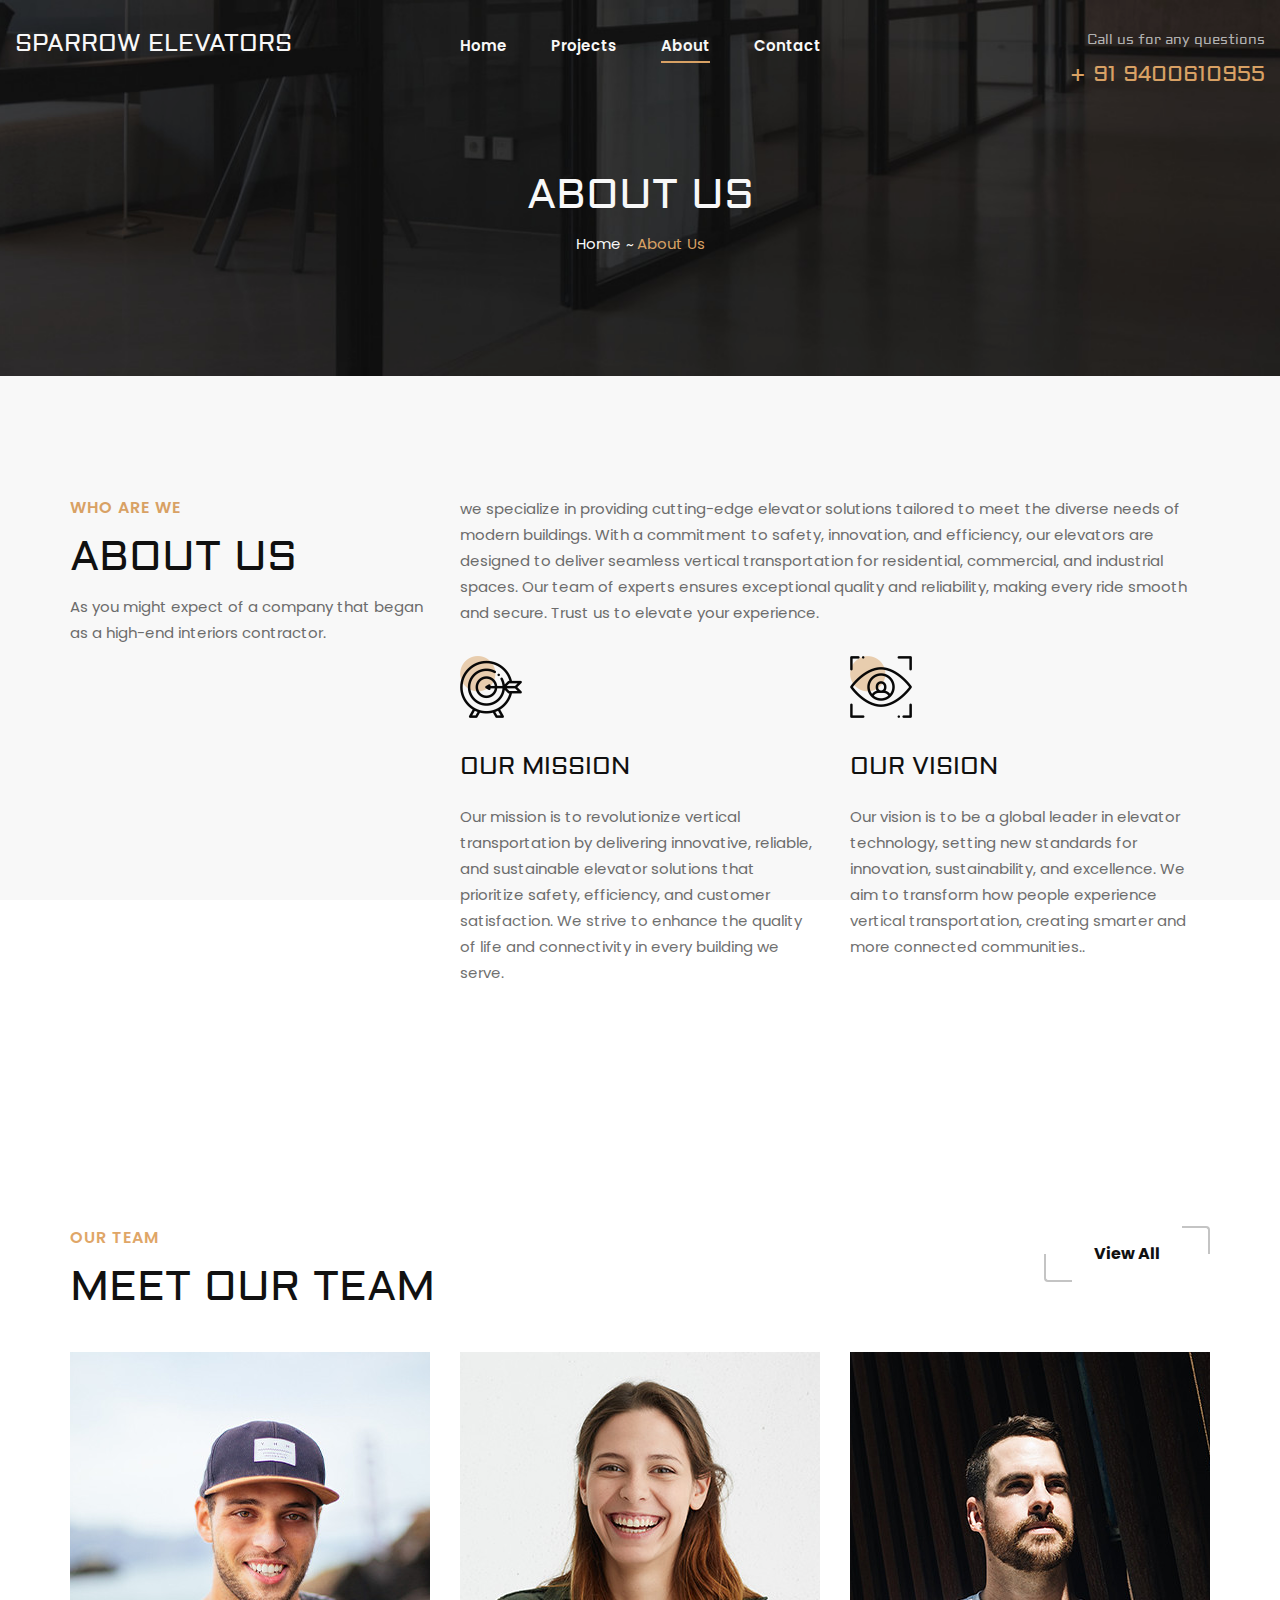
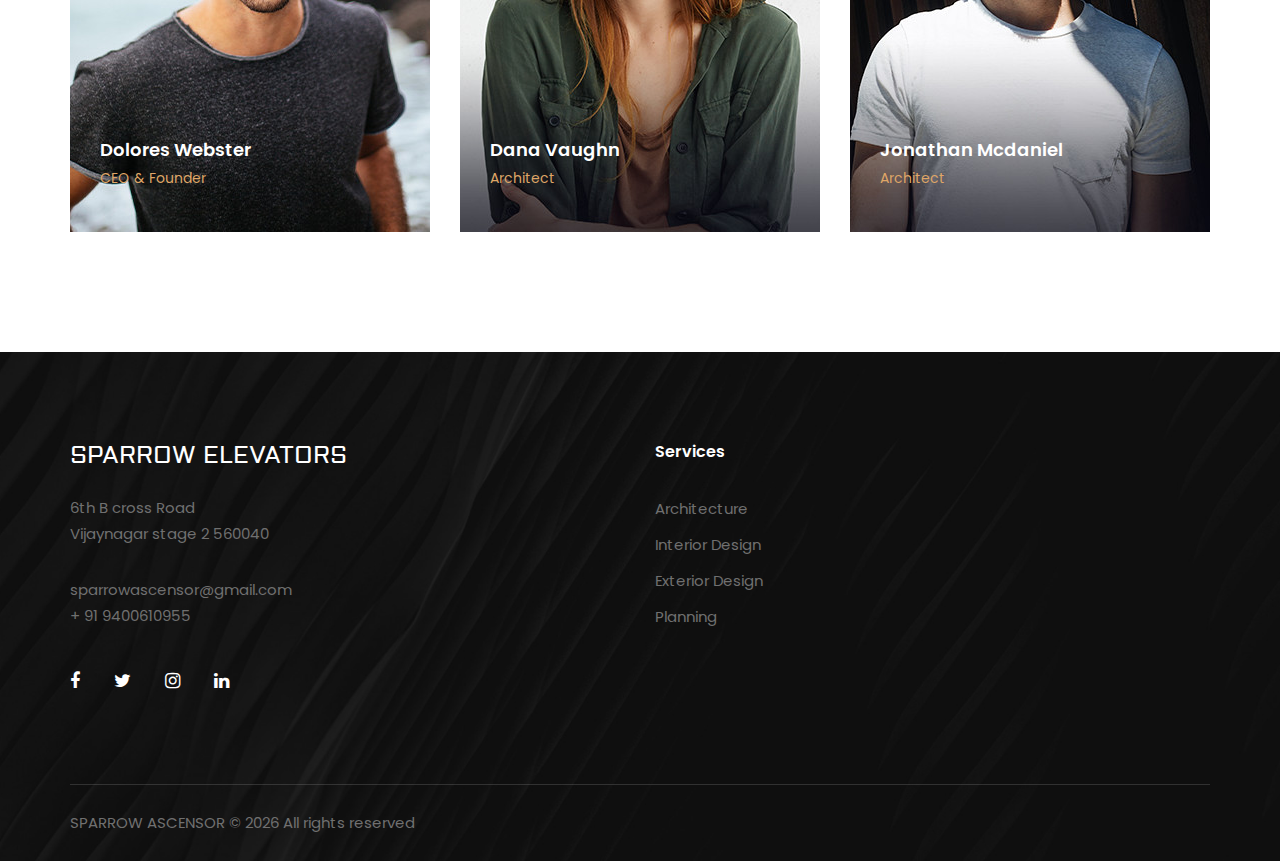
==== about.html @ a293bd90 "first commit" ====
<!DOCTYPE html>
<html lang="zxx">

<head>
    <meta charset="UTF-8">
    <meta name="description" content="Staging Template">
    <meta name="keywords" content="Staging, unica, creative, html">
    <meta name="viewport" content="width=device-width, initial-scale=1.0">
    <meta http-equiv="X-UA-Compatible" content="ie=edge">
    <title>Staging | Template</title>

    <!-- Google Font -->
    <link href="https://fonts.googleapis.com/css2?family=Poppins:wght@300;400;500;600;700;800;900&display=swap"
        rel="stylesheet">
    <link href="https://fonts.googleapis.com/css2?family=Aldrich&display=swap" rel="stylesheet">

    <!-- Css Styles -->
    <link rel="stylesheet" href="css/bootstrap.min.css" type="text/css">
    <link rel="stylesheet" href="css/font-awesome.min.css" type="text/css">
    <link rel="stylesheet" href="css/elegant-icons.css" type="text/css">
    <link rel="stylesheet" href="css/owl.carousel.min.css" type="text/css">
    <link rel="stylesheet" href="css/slicknav.min.css" type="text/css">
    <link rel="stylesheet" href="css/style.css" type="text/css">
</head>

<body>
    <!-- Page Preloder -->
    <div id="preloder">
        <div class="loader"></div>
    </div>

    <!-- Offcanvas Menu Begin -->
    <div class="offcanvas-menu-overlay"></div>
    <div class="offcanvas-menu-wrapper">
        <div class="offcanvas__logo">
            <a href="./index.html">
                <h4>SPARROW
                    ELEVATORS</h4>
            </a>
        </div>
        <div id="mobile-menu-wrap"></div>
        <div class="offcanvas__widget">
            <span>Call us for any questions</span>
            <h4>+01 123 456 789</h4>
        </div>
    </div>
    <!-- Offcanvas Menu End -->

    <!-- Header Section Begin -->
    <header class="header">
        <div class="container-fluid">
            <div class="row">
                <div class="col-lg-3">
                    <div class="header__logo">
                        <a href="./index.html">
                            <h4>SPARROW
                                ELEVATORS</h4>
                        </a>
                    </div>
                </div>
                <div class="col-lg-6">
                    <nav class="header__menu mobile-menu">
                        <ul>
                            <li><a href="./index.html">Home</a></li>
                            <li><a href="./projects.html">Projects</a></li>
                            <li class="active"><a href="./about.html">About</a></li>
                            <!-- <li><a href="#">Pages</a>
                                <ul class="dropdown">
                                    <li><a href="./Project-details.html">Project Details</a></li>
                                    <li><a href="./about.html">About</a></li>
                                    <li><a href="./services.html">Services</a></li>
                                    <li><a href="./blog-details.html">Blog Details</a></li>
                                </ul>
                            </li> -->
                            <!-- <li><a href="./blog.html">Blog</a></li> -->
                            <li><a href="./contact.html">Contact</a></li>
                        </ul>
                    </nav>
                </div>
                <div class="col-lg-3">
                    <div class="header__widget">
                        <span>Call us for any questions</span>
                        <h4>+ 91 9400610955</h4>
                    </div>
                </div>
            </div>
            <div class="canvas__open"><i class="fa fa-bars"></i></div>
        </div>
    </header>
    <!-- Header Section End -->

    <!-- Breadcrumb Section Begin -->
    <div class="breadcrumb-option spad set-bg" data-setbg="img/breadcrumb-bg.jpg">
        <div class="container">
            <div class="row">
                <div class="col-lg-12 text-center">
                    <div class="breadcrumb__text">
                        <h2>About Us</h2>
                        <div class="breadcrumb__links">
                            <a href="./index.html">Home</a>
                            <span>About Us</span>
                        </div>
                    </div>
                </div>
            </div>
        </div>
    </div>
    <!-- Breadcrumb Section End -->

    <!-- About Page Section Begin -->
    <section class="about-page spad">
        <div class="container">
            <div class="row">
                <div class="col-lg-4 col-md-4">
                    <div class="about__text about__page__text">
                        <div class="section-title">
                            <span>who are we</span>
                            <h2>About Us</h2>
                        </div>
                        <div class="about__para__text">
                            <p>As you might expect of a company that began as a high-end interiors contractor.</p>
                        </div>
                    </div>
                </div>
                <div class="col-lg-8 col-md-8">
                    <div class="about__page__services">
                        <div class="about__page__services__text">
                            <p>we specialize in providing cutting-edge elevator solutions tailored to meet the diverse
                                needs of modern buildings. With a commitment to safety, innovation, and efficiency, our
                                elevators are designed to deliver seamless vertical transportation for residential,
                                commercial, and industrial spaces. Our team of experts ensures exceptional quality and
                                reliability, making every ride smooth and secure. Trust us to elevate your experience.
                            </p>
                        </div>
                        <div class="row">
                            <div class="col-lg-6 col-md-6 col-sm-6">
                                <div class="services__item">
                                    <img src="img/services/services-5.png" alt="">
                                    <h4>Our Mission</h4>
                                    <p>Our mission is to revolutionize vertical transportation by delivering innovative,
                                        reliable, and sustainable elevator solutions that prioritize safety, efficiency,
                                        and customer satisfaction. We strive to enhance the quality of life and
                                        connectivity in every building we serve.</p>
                                </div>
                            </div>
                            <div class="col-lg-6 col-md-6 col-sm-6">
                                <div class="services__item">
                                    <img src="img/services/services-6.png" alt="">
                                    <h4>Our Vision</h4>
                                    <p>Our vision is to be a global leader in elevator technology, setting new standards
                                        for innovation, sustainability, and excellence. We aim to transform how people
                                        experience vertical transportation, creating smarter and more connected
                                        communities..</p>
                                </div>
                            </div>
                        </div>
                    </div>
                </div>
            </div>
        </div>
    </section>
    <!-- About Page Section End -->

    <!-- Call To Action Section Begin -->
    <!-- <section class="callto spad set-bg" data-setbg="img/call-bg.jpg">
        <div class="container">
            <div class="row d-flex justify-content-center">
                <div class="col-lg-10 text-center">
                    <div class="callto__text">
                        <span>Why choose us?</span>
                        <h2>Our ability to bring outstanding results to our customers.</h2>
                        <a href="#" class="primary-btn">Contact Us</a>
                    </div>
                </div>
            </div>
        </div>
    </section> -->
    <!-- Call To Action Section End -->

    <!-- Team Section Begin -->
    <section class="team spad">
        <div class="container">
            <div class="row">
                <div class="col-lg-9 col-md-8 col-sm-6">
                    <div class="section-title">
                        <span>Our Team</span>
                        <h2>Meet our team</h2>
                    </div>
                </div>
                <div class="col-lg-3 col-md-4 col-sm-6">
                    <div class="team__btn">
                        <a href="#" class="primary-btn normal-btn">View All</a>
                    </div>
                </div>
            </div>
            <div class="row">
                <div class="col-lg-4 col-md-6">
                    <div class="team__item set-bg" data-setbg="img/team/team-1.jpg">
                        <div class="team__text">
                            <div class="team__title">
                                <h5>Dolores Webster</h5>
                                <span>CEO & Founder</span>
                            </div>
                            <p>Vestibulum dapibus odio quam, sit amet hendrerit dui ultricies consectetur. Ut viverra
                                porta leo, non tincidunt mauris condimentum eget. Vivamus non turpis elit. Aenean
                                ultricies nisl sit amet.</p>
                            <div class="team__social">
                                <a href="#"><i class="fa fa-facebook"></i></a>
                                <a href="#"><i class="fa fa-twitter"></i></a>
                                <a href="#"><i class="fa fa-instagram"></i></a>
                            </div>
                        </div>
                    </div>
                </div>
                <div class="col-lg-4 col-md-6">
                    <div class="team__item set-bg" data-setbg="img/team/team-2.jpg">
                        <div class="team__text">
                            <div class="team__title">
                                <h5>Dana Vaughn</h5>
                                <span>Architect</span>
                            </div>
                            <p>Vestibulum dapibus odio quam, sit amet hendrerit dui ultricies consectetur. Ut viverra
                                porta leo, non tincidunt mauris condimentum eget. Vivamus non turpis elit. Aenean
                                ultricies nisl sit amet.</p>
                            <div class="team__social">
                                <a href="#"><i class="fa fa-facebook"></i></a>
                                <a href="#"><i class="fa fa-twitter"></i></a>
                                <a href="#"><i class="fa fa-instagram"></i></a>
                            </div>
                        </div>
                    </div>
                </div>
                <div class="col-lg-4 col-md-6">
                    <div class="team__item set-bg" data-setbg="img/team/team-3.jpg">
                        <div class="team__text">
                            <div class="team__title">
                                <h5>Jonathan Mcdaniel</h5>
                                <span>Architect</span>
                            </div>
                            <p>Vestibulum dapibus odio quam, sit amet hendrerit dui ultricies consectetur. Ut viverra
                                porta leo, non tincidunt mauris condimentum eget. Vivamus non turpis elit. Aenean
                                ultricies nisl sit amet.</p>
                            <div class="team__social">
                                <a href="#"><i class="fa fa-facebook"></i></a>
                                <a href="#"><i class="fa fa-twitter"></i></a>
                                <a href="#"><i class="fa fa-instagram"></i></a>
                            </div>
                        </div>
                    </div>
                </div>
            </div>
        </div>
    </section>
    <!-- Team Section End -->

    <!-- Footer Section Begin -->
    <footer class="footer set-bg" data-setbg="img/footer-bg.jpg">
        <div class="container">

            <div class="row">
                <div class="col-lg-6 col-md-6 col-sm-6">
                    <div class="footer__about">
                        <div class="footer__logo">
                            <h4>SPARROW
                                ELEVATORS</h4>
                        </div>
                        <p>6th B cross Road<br />Vijaynagar stage 2 560040</p>
                        <ul>
                            <li>sparrowascensor@gmail.com</li>
                            <li>+ 91 9400610955</li>
                        </ul>
                        <div class="footer__social">
                            <a href="#"><i class="fa fa-facebook"></i></a>
                            <a href="#"><i class="fa fa-twitter"></i></a>
                            <a href="#"><i class="fa fa-instagram"></i></a>
                            <a href="#"><i class="fa fa-linkedin"></i></a>
                        </div>
                    </div>
                </div>
                <div class="col-lg-6 col-md-6 col-sm-6">
                    <div class="footer__widget">
                        <h6>Services</h6>
                        <ul>
                            <li><a href="#">Architecture</a></li>
                            <li><a href="#">Interior Design</a></li>
                            <li><a href="#">Exterior Design</a></li>
                            <li><a href="#">Planning</a></li>
                        </ul>
                    </div>
                </div>
            </div>
            <div class="copyright">
                <div class="row">
                    <div class="col-lg-8 col-md-7">
                        <div class="copyright__text">
                            <p>SPARROW
                                ASCENSOR ©
                                <script>
                                    document.write(new Date().getFullYear());
                                </script> All rights reserved</a>
                            </p>
                        </div>
                    </div>
                    <!-- <div class="col-lg-4 col-md-5">
                        <div class="copyright__widget">
                            <a href="#">Terms of use</a>
                            <a href="#">Privacy Policy</a>
                        </div>
                    </div> -->
                </div>
            </div>
        </div>
    </footer>
    <!-- Footer Section End -->

    <!-- Js Plugins -->
    <script src="js/jquery-3.3.1.min.js"></script>
    <script src="js/bootstrap.min.js"></script>
    <script src="js/jquery.slicknav.js"></script>
    <script src="js/owl.carousel.min.js"></script>
    <script src="js/slick.min.js"></script>
    <script src="js/main.js"></script>
</body>

</html>
---- css/elegant-icons.css ----
@font-face {
	font-family: 'ElegantIcons';
	src:url('../fonts/ElegantIcons.eot');
	src:url('../fonts/ElegantIcons.eot?#iefix') format('embedded-opentype'),
		url('../fonts/ElegantIcons.woff') format('woff'),
		url('../fonts/ElegantIcons.ttf') format('truetype'),
		url('../fonts/ElegantIcons.svg#ElegantIcons') format('svg');
	font-weight: normal;
	font-style: normal;
}

/* Use the following CSS code if you want to use data attributes for inserting your icons */
[data-icon]:before {
	font-family: 'ElegantIcons';
	content: attr(data-icon);
	speak: none;
	font-weight: normal;
	font-variant: normal;
	text-transform: none;
	line-height: 1;
	-webkit-font-smoothing: antialiased;
	-moz-osx-font-smoothing: grayscale;
}

/* Use the following CSS code if you want to have a class per icon */
/*
Instead of a list of all class selectors,
you can use the generic selector below, but it's slower:
[class*="your-class-prefix"] {
*/
.arrow_up, .arrow_down, .arrow_left, .arrow_right, .arrow_left-up, .arrow_right-up, .arrow_right-down, .arrow_left-down, .arrow-up-down, .arrow_up-down_alt, .arrow_left-right_alt, .arrow_left-right, .arrow_expand_alt2, .arrow_expand_alt, .arrow_condense, .arrow_expand, .arrow_move, .arrow_carrot-up, .arrow_carrot-down, .arrow_carrot-left, .arrow_carrot-right, .arrow_carrot-2up, .arrow_carrot-2down, .arrow_carrot-2left, .arrow_carrot-2right, .arrow_carrot-up_alt2, .arrow_carrot-down_alt2, .arrow_carrot-left_alt2, .arrow_carrot-right_alt2, .arrow_carrot-2up_alt2, .arrow_carrot-2down_alt2, .arrow_carrot-2left_alt2, .arrow_carrot-2right_alt2, .arrow_triangle-up, .arrow_triangle-down, .arrow_triangle-left, .arrow_triangle-right, .arrow_triangle-up_alt2, .arrow_triangle-down_alt2, .arrow_triangle-left_alt2, .arrow_triangle-right_alt2, .arrow_back, .icon_minus-06, .icon_plus, .icon_close, .icon_check, .icon_minus_alt2, .icon_plus_alt2, .icon_close_alt2, .icon_check_alt2, .icon_zoom-out_alt, .icon_zoom-in_alt, .icon_search, .icon_box-empty, .icon_box-selected, .icon_minus-box, .icon_plus-box, .icon_box-checked, .icon_circle-empty, .icon_circle-slelected, .icon_stop_alt2, .icon_stop, .icon_pause_alt2, .icon_pause, .icon_menu, .icon_menu-square_alt2, .icon_menu-circle_alt2, .icon_ul, .icon_ol, .icon_adjust-horiz, .icon_adjust-vert, .icon_document_alt, .icon_documents_alt, .icon_pencil, .icon_pencil-edit_alt, .icon_pencil-edit, .icon_folder-alt, .icon_folder-open_alt, .icon_folder-add_alt, .icon_info_alt, .icon_error-oct_alt, .icon_error-circle_alt, .icon_error-triangle_alt, .icon_question_alt2, .icon_question, .icon_comment_alt, .icon_chat_alt, .icon_vol-mute_alt, .icon_volume-low_alt, .icon_volume-high_alt, .icon_quotations, .icon_quotations_alt2, .icon_clock_alt, .icon_lock_alt, .icon_lock-open_alt, .icon_key_alt, .icon_cloud_alt, .icon_cloud-upload_alt, .icon_cloud-download_alt, .icon_image, .icon_images, .icon_lightbulb_alt, .icon_gift_alt, .icon_house_alt, .icon_genius, .icon_mobile, .icon_tablet, .icon_laptop, .icon_desktop, .icon_camera_alt, .icon_mail_alt, .icon_cone_alt, .icon_ribbon_alt, .icon_bag_alt, .icon_creditcard, .icon_cart_alt, .icon_paperclip, .icon_tag_alt, .icon_tags_alt, .icon_trash_alt, .icon_cursor_alt, .icon_mic_alt, .icon_compass_alt, .icon_pin_alt, .icon_pushpin_alt, .icon_map_alt, .icon_drawer_alt, .icon_toolbox_alt, .icon_book_alt, .icon_calendar, .icon_film, .icon_table, .icon_contacts_alt, .icon_headphones, .icon_lifesaver, .icon_piechart, .icon_refresh, .icon_link_alt, .icon_link, .icon_loading, .icon_blocked, .icon_archive_alt, .icon_heart_alt, .icon_star_alt, .icon_star-half_alt, .icon_star, .icon_star-half, .icon_tools, .icon_tool, .icon_cog, .icon_cogs, .arrow_up_alt, .arrow_down_alt, .arrow_left_alt, .arrow_right_alt, .arrow_left-up_alt, .arrow_right-up_alt, .arrow_right-down_alt, .arrow_left-down_alt, .arrow_condense_alt, .arrow_expand_alt3, .arrow_carrot_up_alt, .arrow_carrot-down_alt, .arrow_carrot-left_alt, .arrow_carrot-right_alt, .arrow_carrot-2up_alt, .arrow_carrot-2dwnn_alt, .arrow_carrot-2left_alt, .arrow_carrot-2right_alt, .arrow_triangle-up_alt, .arrow_triangle-down_alt, .arrow_triangle-left_alt, .arrow_triangle-right_alt, .icon_minus_alt, .icon_plus_alt, .icon_close_alt, .icon_check_alt, .icon_zoom-out, .icon_zoom-in, .icon_stop_alt, .icon_menu-square_alt, .icon_menu-circle_alt, .icon_document, .icon_documents, .icon_pencil_alt, .icon_folder, .icon_folder-open, .icon_folder-add, .icon_folder_upload, .icon_folder_download, .icon_info, .icon_error-circle, .icon_error-oct, .icon_error-triangle, .icon_question_alt, .icon_comment, .icon_chat, .icon_vol-mute, .icon_volume-low, .icon_volume-high, .icon_quotations_alt, .icon_clock, .icon_lock, .icon_lock-open, .icon_key, .icon_cloud, .icon_cloud-upload, .icon_cloud-download, .icon_lightbulb, .icon_gift, .icon_house, .icon_camera, .icon_mail, .icon_cone, .icon_ribbon, .icon_bag, .icon_cart, .icon_tag, .icon_tags, .icon_trash, .icon_cursor, .icon_mic, .icon_compass, .icon_pin, .icon_pushpin, .icon_map, .icon_drawer, .icon_toolbox, .icon_book, .icon_contacts, .icon_archive, .icon_heart, .icon_profile, .icon_group, .icon_grid-2x2, .icon_grid-3x3, .icon_music, .icon_pause_alt, .icon_phone, .icon_upload, .icon_download, .social_facebook, .social_twitter, .social_pinterest, .social_googleplus, .social_tumblr, .social_tumbleupon, .social_wordpress, .social_instagram, .social_dribbble, .social_vimeo, .social_linkedin, .social_rss, .social_deviantart, .social_share, .social_myspace, .social_skype, .social_youtube, .social_picassa, .social_googledrive, .social_flickr, .social_blogger, .social_spotify, .social_delicious, .social_facebook_circle, .social_twitter_circle, .social_pinterest_circle, .social_googleplus_circle, .social_tumblr_circle, .social_stumbleupon_circle, .social_wordpress_circle, .social_instagram_circle, .social_dribbble_circle, .social_vimeo_circle, .social_linkedin_circle, .social_rss_circle, .social_deviantart_circle, .social_share_circle, .social_myspace_circle, .social_skype_circle, .social_youtube_circle, .social_picassa_circle, .social_googledrive_alt2, .social_flickr_circle, .social_blogger_circle, .social_spotify_circle, .social_delicious_circle, .social_facebook_square, .social_twitter_square, .social_pinterest_square, .social_googleplus_square, .social_tumblr_square, .social_stumbleupon_square, .social_wordpress_square, .social_instagram_square, .social_dribbble_square, .social_vimeo_square, .social_linkedin_square, .social_rss_square, .social_deviantart_square, .social_share_square, .social_myspace_square, .social_skype_square, .social_youtube_square, .social_picassa_square, .social_googledrive_square, .social_flickr_square, .social_blogger_square, .social_spotify_square, .social_delicious_square, .icon_printer, .icon_calulator, .icon_building, .icon_floppy, .icon_drive, .icon_search-2, .icon_id, .icon_id-2, .icon_puzzle, .icon_like, .icon_dislike, .icon_mug, .icon_currency, .icon_wallet, .icon_pens, .icon_easel, .icon_flowchart, .icon_datareport, .icon_briefcase, .icon_shield, .icon_percent, .icon_globe, .icon_globe-2, .icon_target, .icon_hourglass, .icon_balance, .icon_rook, .icon_printer-alt, .icon_calculator_alt, .icon_building_alt, .icon_floppy_alt, .icon_drive_alt, .icon_search_alt, .icon_id_alt, .icon_id-2_alt, .icon_puzzle_alt, .icon_like_alt, .icon_dislike_alt, .icon_mug_alt, .icon_currency_alt, .icon_wallet_alt, .icon_pens_alt, .icon_easel_alt, .icon_flowchart_alt, .icon_datareport_alt, .icon_briefcase_alt, .icon_shield_alt, .icon_percent_alt, .icon_globe_alt, .icon_clipboard {
	font-family: 'ElegantIcons';
	speak: none;
	font-style: normal;
	font-weight: normal;
	font-variant: normal;
	text-transform: none;
	line-height: 1;
	-webkit-font-smoothing: antialiased;
}
.arrow_up:before {
	content: "\21";
}
.arrow_down:before {
	content: "\22";
}
.arrow_left:before {
	content: "\23";
}
.arrow_right:before {
	content: "\24";
}
.arrow_left-up:before {
	content: "\25";
}
.arrow_right-up:before {
	content: "\26";
}
.arrow_right-down:before {
	content: "\27";
}
.arrow_left-down:before {
	content: "\28";
}
.arrow-up-down:before {
	content: "\29";
}
.arrow_up-down_alt:before {
	content: "\2a";
}
.arrow_left-right_alt:before {
	content: "\2b";
}
.arrow_left-right:before {
	content: "\2c";
}
.arrow_expand_alt2:before {
	content: "\2d";
}
.arrow_expand_alt:before {
	content: "\2e";
}
.arrow_condense:before {
	content: "\2f";
}
.arrow_expand:before {
	content: "\30";
}
.arrow_move:before {
	content: "\31";
}
.arrow_carrot-up:before {
	content: "\32";
}
.arrow_carrot-down:before {
	content: "\33";
}
.arrow_carrot-left:before {
	content: "\34";
}
.arrow_carrot-right:before {
	content: "\35";
}
.arrow_carrot-2up:before {
	content: "\36";
}
.arrow_carrot-2down:before {
	content: "\37";
}
.arrow_carrot-2left:before {
	content: "\38";
}
.arrow_carrot-2right:before {
	content: "\39";
}
.arrow_carrot-up_alt2:before {
	content: "\3a";
}
.arrow_carrot-down_alt2:before {
	content: "\3b";
}
.arrow_carrot-left_alt2:before {
	content: "\3c";
}
.arrow_carrot-right_alt2:before {
	content: "\3d";
}
.arrow_carrot-2up_alt2:before {
	content: "\3e";
}
.arrow_carrot-2down_alt2:before {
	content: "\3f";
}
.arrow_carrot-2left_alt2:before {
	content: "\40";
}
.arrow_carrot-2right_alt2:before {
	content: "\41";
}
.arrow_triangle-up:before {
	content: "\42";
}
.arrow_triangle-down:before {
	content: "\43";
}
.arrow_triangle-left:before {
	content: "\44";
}
.arrow_triangle-right:before {
	content: "\45";
}
.arrow_triangle-up_alt2:before {
	content: "\46";
}
.arrow_triangle-down_alt2:before {
	content: "\47";
}
.arrow_triangle-left_alt2:before {
	content: "\48";
}
.arrow_triangle-right_alt2:before {
	content: "\49";
}
.arrow_back:before {
	content: "\4a";
}
.icon_minus-06:before {
	content: "\4b";
}
.icon_plus:before {
	content: "\4c";
}
.icon_close:before {
	content: "\4d";
}
.icon_check:before {
	content: "\4e";
}
.icon_minus_alt2:before {
	content: "\4f";
}
.icon_plus_alt2:before {
	content: "\50";
}
.icon_close_alt2:before {
	content: "\51";
}
.icon_check_alt2:before {
	content: "\52";
}
.icon_zoom-out_alt:before {
	content: "\53";
}
.icon_zoom-in_alt:before {
	content: "\54";
}
.icon_search:before {
	content: "\55";
}
.icon_box-empty:before {
	content: "\56";
}
.icon_box-selected:before {
	content: "\57";
}
.icon_minus-box:before {
	content: "\58";
}
.icon_plus-box:before {
	content: "\59";
}
.icon_box-checked:before {
	content: "\5a";
}
.icon_circle-empty:before {
	content: "\5b";
}
.icon_circle-slelected:before {
	content: "\5c";
}
.icon_stop_alt2:before {
	content: "\5d";
}
.icon_stop:before {
	content: "\5e";
}
.icon_pause_alt2:before {
	content: "\5f";
}
.icon_pause:before {
	content: "\60";
}
.icon_menu:before {
	content: "\61";
}
.icon_menu-square_alt2:before {
	content: "\62";
}
.icon_menu-circle_alt2:before {
	content: "\63";
}
.icon_ul:before {
	content: "\64";
}
.icon_ol:before {
	content: "\65";
}
.icon_adjust-horiz:before {
	content: "\66";
}
.icon_adjust-vert:before {
	content: "\67";
}
.icon_document_alt:before {
	content: "\68";
}
.icon_documents_alt:before {
	content: "\69";
}
.icon_pencil:before {
	content: "\6a";
}
.icon_pencil-edit_alt:before {
	content: "\6b";
}
.icon_pencil-edit:before {
	content: "\6c";
}
.icon_folder-alt:before {
	content: "\6d";
}
.icon_folder-open_alt:before {
	content: "\6e";
}
.icon_folder-add_alt:before {
	content: "\6f";
}
.icon_info_alt:before {
	content: "\70";
}
.icon_error-oct_alt:before {
	content: "\71";
}
.icon_error-circle_alt:before {
	content: "\72";
}
.icon_error-triangle_alt:before {
	content: "\73";
}
.icon_question_alt2:before {
	content: "\74";
}
.icon_question:before {
	content: "\75";
}
.icon_comment_alt:before {
	content: "\76";
}
.icon_chat_alt:before {
	content: "\77";
}
.icon_vol-mute_alt:before {
	content: "\78";
}
.icon_volume-low_alt:before {
	content: "\79";
}
.icon_volume-high_alt:before {
	content: "\7a";
}
.icon_quotations:before {
	content: "\7b";
}
.icon_quotations_alt2:before {
	content: "\7c";
}
.icon_clock_alt:before {
	content: "\7d";
}
.icon_lock_alt:before {
	content: "\7e";
}
.icon_lock-open_alt:before {
	content: "\e000";
}
.icon_key_alt:before {
	content: "\e001";
}
.icon_cloud_alt:before {
	content: "\e002";
}
.icon_cloud-upload_alt:before {
	content: "\e003";
}
.icon_cloud-download_alt:before {
	content: "\e004";
}
.icon_image:before {
	content: "\e005";
}
.icon_images:before {
	content: "\e006";
}
.icon_lightbulb_alt:before {
	content: "\e007";
}
.icon_gift_alt:before {
	content: "\e008";
}
.icon_house_alt:before {
	content: "\e009";
}
.icon_genius:before {
	content: "\e00a";
}
.icon_mobile:before {
	content: "\e00b";
}
.icon_tablet:before {
	content: "\e00c";
}
.icon_laptop:before {
	content: "\e00d";
}
.icon_desktop:before {
	content: "\e00e";
}
.icon_camera_alt:before {
	content: "\e00f";
}
.icon_mail_alt:before {
	content: "\e010";
}
.icon_cone_alt:before {
	content: "\e011";
}
.icon_ribbon_alt:before {
	content: "\e012";
}
.icon_bag_alt:before {
	content: "\e013";
}
.icon_creditcard:before {
	content: "\e014";
}
.icon_cart_alt:before {
	content: "\e015";
}
.icon_paperclip:before {
	content: "\e016";
}
.icon_tag_alt:before {
	content: "\e017";
}
.icon_tags_alt:before {
	content: "\e018";
}
.icon_trash_alt:before {
	content: "\e019";
}
.icon_cursor_alt:before {
	content: "\e01a";
}
.icon_mic_alt:before {
	content: "\e01b";
}
.icon_compass_alt:before {
	content: "\e01c";
}
.icon_pin_alt:before {
	content: "\e01d";
}
.icon_pushpin_alt:before {
	content: "\e01e";
}
.icon_map_alt:before {
	content: "\e01f";
}
.icon_drawer_alt:before {
	content: "\e020";
}
.icon_toolbox_alt:before {
	content: "\e021";
}
.icon_book_alt:before {
	content: "\e022";
}
.icon_calendar:before {
	content: "\e023";
}
.icon_film:before {
	content: "\e024";
}
.icon_table:before {
	content: "\e025";
}
.icon_contacts_alt:before {
	content: "\e026";
}
.icon_headphones:before {
	content: "\e027";
}
.icon_lifesaver:before {
	content: "\e028";
}
.icon_piechart:before {
	content: "\e029";
}
.icon_refresh:before {
	content: "\e02a";
}
.icon_link_alt:before {
	content: "\e02b";
}
.icon_link:before {
	content: "\e02c";
}
.icon_loading:before {
	content: "\e02d";
}
.icon_blocked:before {
	content: "\e02e";
}
.icon_archive_alt:before {
	content: "\e02f";
}
.icon_heart_alt:before {
	content: "\e030";
}
.icon_star_alt:before {
	content: "\e031";
}
.icon_star-half_alt:before {
	content: "\e032";
}
.icon_star:before {
	content: "\e033";
}
.icon_star-half:before {
	content: "\e034";
}
.icon_tools:before {
	content: "\e035";
}
.icon_tool:before {
	content: "\e036";
}
.icon_cog:before {
	content: "\e037";
}
.icon_cogs:before {
	content: "\e038";
}
.arrow_up_alt:before {
	content: "\e039";
}
.arrow_down_alt:before {
	content: "\e03a";
}
.arrow_left_alt:before {
	content: "\e03b";
}
.arrow_right_alt:before {
	content: "\e03c";
}
.arrow_left-up_alt:before {
	content: "\e03d";
}
.arrow_right-up_alt:before {
	content: "\e03e";
}
.arrow_right-down_alt:before {
	content: "\e03f";
}
.arrow_left-down_alt:before {
	content: "\e040";
}
.arrow_condense_alt:before {
	content: "\e041";
}
.arrow_expand_alt3:before {
	content: "\e042";
}
.arrow_carrot_up_alt:before {
	content: "\e043";
}
.arrow_carrot-down_alt:before {
	content: "\e044";
}
.arrow_carrot-left_alt:before {
	content: "\e045";
}
.arrow_carrot-right_alt:before {
	content: "\e046";
}
.arrow_carrot-2up_alt:before {
	content: "\e047";
}
.arrow_carrot-2dwnn_alt:before {
	content: "\e048";
}
.arrow_carrot-2left_alt:before {
	content: "\e049";
}
.arrow_carrot-2right_alt:before {
	content: "\e04a";
}
.arrow_triangle-up_alt:before {
	content: "\e04b";
}
.arrow_triangle-down_alt:before {
	content: "\e04c";
}
.arrow_triangle-left_alt:before {
	content: "\e04d";
}
.arrow_triangle-right_alt:before {
	content: "\e04e";
}
.icon_minus_alt:before {
	content: "\e04f";
}
.icon_plus_alt:before {
	content: "\e050";
}
.icon_close_alt:before {
	content: "\e051";
}
.icon_check_alt:before {
	content: "\e052";
}
.icon_zoom-out:before {
	content: "\e053";
}
.icon_zoom-in:before {
	content: "\e054";
}
.icon_stop_alt:before {
	content: "\e055";
}
.icon_menu-square_alt:before {
	content: "\e056";
}
.icon_menu-circle_alt:before {
	content: "\e057";
}
.icon_document:before {
	content: "\e058";
}
.icon_documents:before {
	content: "\e059";
}
.icon_pencil_alt:before {
	content: "\e05a";
}
.icon_folder:before {
	content: "\e05b";
}
.icon_folder-open:before {
	content: "\e05c";
}
.icon_folder-add:before {
	content: "\e05d";
}
.icon_folder_upload:before {
	content: "\e05e";
}
.icon_folder_download:before {
	content: "\e05f";
}
.icon_info:before {
	content: "\e060";
}
.icon_error-circle:before {
	content: "\e061";
}
.icon_error-oct:before {
	content: "\e062";
}
.icon_error-triangle:before {
	content: "\e063";
}
.icon_question_alt:before {
	content: "\e064";
}
.icon_comment:before {
	content: "\e065";
}
.icon_chat:before {
	content: "\e066";
}
.icon_vol-mute:before {
	content: "\e067";
}
.icon_volume-low:before {
	content: "\e068";
}
.icon_volume-high:before {
	content: "\e069";
}
.icon_quotations_alt:before {
	content: "\e06a";
}
.icon_clock:before {
	content: "\e06b";
}
.icon_lock:before {
	content: "\e06c";
}
.icon_lock-open:before {
	content: "\e06d";
}
.icon_key:before {
	content: "\e06e";
}
.icon_cloud:before {
	content: "\e06f";
}
.icon_cloud-upload:before {
	content: "\e070";
}
.icon_cloud-download:before {
	content: "\e071";
}
.icon_lightbulb:before {
	content: "\e072";
}
.icon_gift:before {
	content: "\e073";
}
.icon_house:before {
	content: "\e074";
}
.icon_camera:before {
	content: "\e075";
}
.icon_mail:before {
	content: "\e076";
}
.icon_cone:before {
	content: "\e077";
}
.icon_ribbon:before {
	content: "\e078";
}
.icon_bag:before {
	content: "\e079";
}
.icon_cart:before {
	content: "\e07a";
}
.icon_tag:before {
	content: "\e07b";
}
.icon_tags:before {
	content: "\e07c";
}
.icon_trash:before {
	content: "\e07d";
}
.icon_cursor:before {
	content: "\e07e";
}
.icon_mic:before {
	content: "\e07f";
}
.icon_compass:before {
	content: "\e080";
}
.icon_pin:before {
	content: "\e081";
}
.icon_pushpin:before {
	content: "\e082";
}
.icon_map:before {
	content: "\e083";
}
.icon_drawer:before {
	content: "\e084";
}
.icon_toolbox:before {
	content: "\e085";
}
.icon_book:before {
	content: "\e086";
}
.icon_contacts:before {
	content: "\e087";
}
.icon_archive:before {
	content: "\e088";
}
.icon_heart:before {
	content: "\e089";
}
.icon_profile:before {
	content: "\e08a";
}
.icon_group:before {
	content: "\e08b";
}
.icon_grid-2x2:before {
	content: "\e08c";
}
.icon_grid-3x3:before {
	content: "\e08d";
}
.icon_music:before {
	content: "\e08e";
}
.icon_pause_alt:before {
	content: "\e08f";
}
.icon_phone:before {
	content: "\e090";
}
.icon_upload:before {
	content: "\e091";
}
.icon_download:before {
	content: "\e092";
}
.social_facebook:before {
	content: "\e093";
}
.social_twitter:before {
	content: "\e094";
}
.social_pinterest:before {
	content: "\e095";
}
.social_googleplus:before {
	content: "\e096";
}
.social_tumblr:before {
	content: "\e097";
}
.social_tumbleupon:before {
	content: "\e098";
}
.social_wordpress:before {
	content: "\e099";
}
.social_instagram:before {
	content: "\e09a";
}
.social_dribbble:before {
	content: "\e09b";
}
.social_vimeo:before {
	content: "\e09c";
}
.social_linkedin:before {
	content: "\e09d";
}
.social_rss:before {
	content: "\e09e";
}
.social_deviantart:before {
	content: "\e09f";
}
.social_share:before {
	content: "\e0a0";
}
.social_myspace:before {
	content: "\e0a1";
}
.social_skype:before {
	content: "\e0a2";
}
.social_youtube:before {
	content: "\e0a3";
}
.social_picassa:before {
	content: "\e0a4";
}
.social_googledrive:before {
	content: "\e0a5";
}
.social_flickr:before {
	content: "\e0a6";
}
.social_blogger:before {
	content: "\e0a7";
}
.social_spotify:before {
	content: "\e0a8";
}
.social_delicious:before {
	content: "\e0a9";
}
.social_facebook_circle:before {
	content: "\e0aa";
}
.social_twitter_circle:before {
	content: "\e0ab";
}
.social_pinterest_circle:before {
	content: "\e0ac";
}
.social_googleplus_circle:before {
	content: "\e0ad";
}
.social_tumblr_circle:before {
	content: "\e0ae";
}
.social_stumbleupon_circle:before {
	content: "\e0af";
}
.social_wordpress_circle:before {
	content: "\e0b0";
}
.social_instagram_circle:before {
	content: "\e0b1";
}
.social_dribbble_circle:before {
	content: "\e0b2";
}
.social_vimeo_circle:before {
	content: "\e0b3";
}
.social_linkedin_circle:before {
	content: "\e0b4";
}
.social_rss_circle:before {
	content: "\e0b5";
}
.social_deviantart_circle:before {
	content: "\e0b6";
}
.social_share_circle:before {
	content: "\e0b7";
}
.social_myspace_circle:before {
	content: "\e0b8";
}
.social_skype_circle:before {
	content: "\e0b9";
}
.social_youtube_circle:before {
	content: "\e0ba";
}
.social_picassa_circle:before {
	content: "\e0bb";
}
.social_googledrive_alt2:before {
	content: "\e0bc";
}
.social_flickr_circle:before {
	content: "\e0bd";
}
.social_blogger_circle:before {
	content: "\e0be";
}
.social_spotify_circle:before {
	content: "\e0bf";
}
.social_delicious_circle:before {
	content: "\e0c0";
}
.social_facebook_square:before {
	content: "\e0c1";
}
.social_twitter_square:before {
	content: "\e0c2";
}
.social_pinterest_square:before {
	content: "\e0c3";
}
.social_googleplus_square:before {
	content: "\e0c4";
}
.social_tumblr_square:before {
	content: "\e0c5";
}
.social_stumbleupon_square:before {
	content: "\e0c6";
}
.social_wordpress_square:before {
	content: "\e0c7";
}
.social_instagram_square:before {
	content: "\e0c8";
}
.social_dribbble_square:before {
	content: "\e0c9";
}
.social_vimeo_square:before {
	content: "\e0ca";
}
.social_linkedin_square:before {
	content: "\e0cb";
}
.social_rss_square:before {
	content: "\e0cc";
}
.social_deviantart_square:before {
	content: "\e0cd";
}
.social_share_square:before {
	content: "\e0ce";
}
.social_myspace_square:before {
	content: "\e0cf";
}
.social_skype_square:before {
	content: "\e0d0";
}
.social_youtube_square:before {
	content: "\e0d1";
}
.social_picassa_square:before {
	content: "\e0d2";
}
.social_googledrive_square:before {
	content: "\e0d3";
}
.social_flickr_square:before {
	content: "\e0d4";
}
.social_blogger_square:before {
	content: "\e0d5";
}
.social_spotify_square:before {
	content: "\e0d6";
}
.social_delicious_square:before {
	content: "\e0d7";
}
.icon_printer:before {
	content: "\e103";
}
.icon_calulator:before {
	content: "\e0ee";
}
.icon_building:before {
	content: "\e0ef";
}
.icon_floppy:before {
	content: "\e0e8";
}
.icon_drive:before {
	content: "\e0ea";
}
.icon_search-2:before {
	content: "\e101";
}
.icon_id:before {
	content: "\e107";
}
.icon_id-2:before {
	content: "\e108";
}
.icon_puzzle:before {
	content: "\e102";
}
.icon_like:before {
	content: "\e106";
}
.icon_dislike:before {
	content: "\e0eb";
}
.icon_mug:before {
	content: "\e105";
}
.icon_currency:before {
	content: "\e0ed";
}
.icon_wallet:before {
	content: "\e100";
}
.icon_pens:before {
	content: "\e104";
}
.icon_easel:before {
	content: "\e0e9";
}
.icon_flowchart:before {
	content: "\e109";
}
.icon_datareport:before {
	content: "\e0ec";
}
.icon_briefcase:before {
	content: "\e0fe";
}
.icon_shield:before {
	content: "\e0f6";
}
.icon_percent:before {
	content: "\e0fb";
}
.icon_globe:before {
	content: "\e0e2";
}
.icon_globe-2:before {
	content: "\e0e3";
}
.icon_target:before {
	content: "\e0f5";
}
.icon_hourglass:before {
	content: "\e0e1";
}
.icon_balance:before {
	content: "\e0ff";
}
.icon_rook:before {
	content: "\e0f8";
}
.icon_printer-alt:before {
	content: "\e0fa";
}
.icon_calculator_alt:before {
	content: "\e0e7";
}
.icon_building_alt:before {
	content: "\e0fd";
}
.icon_floppy_alt:before {
	content: "\e0e4";
}
.icon_drive_alt:before {
	content: "\e0e5";
}
.icon_search_alt:before {
	content: "\e0f7";
}
.icon_id_alt:before {
	content: "\e0e0";
}
.icon_id-2_alt:before {
	content: "\e0fc";
}
.icon_puzzle_alt:before {
	content: "\e0f9";
}
.icon_like_alt:before {
	content: "\e0dd";
}
.icon_dislike_alt:before {
	content: "\e0f1";
}
.icon_mug_alt:before {
	content: "\e0dc";
}
.icon_currency_alt:before {
	content: "\e0f3";
}
.icon_wallet_alt:before {
	content: "\e0d8";
}
.icon_pens_alt:before {
	content: "\e0db";
}
.icon_easel_alt:before {
	content: "\e0f0";
}
.icon_flowchart_alt:before {
	content: "\e0df";
}
.icon_datareport_alt:before {
	content: "\e0f2";
}
.icon_briefcase_alt:before {
	content: "\e0f4";
}
.icon_shield_alt:before {
	content: "\e0d9";
}
.icon_percent_alt:before {
	content: "\e0da";
}
.icon_globe_alt:before {
	content: "\e0de";
}
.icon_clipboard:before {
	content: "\e0e6";
}


	.glyph {
		float: left;
		text-align: center;
		padding: .75em;
		margin: .4em 1.5em .75em 0;
		width: 6em;
text-shadow: none;
	}
        .glyph_big {
        font-size: 128px;
        color: #59c5dc;
        float: left;
        margin-right: 20px;
        }

        .glyph div { padding-bottom: 10px;}

	.glyph input {
		font-family: consolas, monospace;
		font-size: 12px;
		width: 100%;
		text-align: center;
		border: 0;
		box-shadow: 0 0 0 1px #ccc;
		padding: .2em;
                -moz-border-radius: 5px;
                -webkit-border-radius: 5px;
	}
	.centered {
		margin-left: auto;
		margin-right: auto;
	}
	.glyph .fs1 {
		font-size: 2em;
	}
---- css/style.css ----
/******************************************************************
  Theme Name: Staging
  Description: Staging bootstrap tamplate
  Author: Colorib
  Author URI: https://www.colorib.com//
  Version: 1.0
  Created: Colorib
******************************************************************/

/*------------------------------------------------------------------
[Table of contents]

1.  Template default CSS
	1.1	Variables
	1.2	Mixins
	1.3	Flexbox
	1.4	Reset
2.  Helper Css
3.  Header Section
4.  Hero Section
5.  Banner Section
6.  Product Section
7.  Intagram Section
8.  Latest Section
9.  Contact
10.  Footer Style
-------------------------------------------------------------------*/

/*----------------------------------------*/

/* Template default CSS
/*----------------------------------------*/

html,
body {
	height: 100%;
	font-family: "Poppins", sans-serif;
	-webkit-font-smoothing: antialiased;
}

h1,
h2,
h3,
h4,
h5,
h6 {
	margin: 0;
	color: #111111;
	font-weight: 400;
	font-family: "Aldrich", sans-serif;
}

h1 {
	font-size: 70px;
}

h2 {
	font-size: 36px;
}

h3 {
	font-size: 30px;
}

h4 {
	font-size: 24px;
}

h5 {
	font-size: 18px;
}

h6 {
	font-size: 16px;
}

p {
	font-size: 15px;
	font-family: "Poppins", sans-serif;
	color: #707070;
	font-weight: 400;
	line-height: 26px;
	margin: 0 0 15px 0;
}

img {
	max-width: 100%;
}

input:focus,
select:focus,
button:focus,
textarea:focus {
	outline: none;
}

a:hover,
a:focus {
	text-decoration: none;
	outline: none;
	color: #ffffff;
}

ul,
ol {
	padding: 0;
	margin: 0;
}

/*---------------------
  Helper CSS
-----------------------*/

.section-title {
	margin-bottom: 40px;
}

.section-title span {
	color: #dfa667;
	font-size: 16px;
	font-weight: 600;
	text-transform: uppercase;
	letter-spacing: 1px;
	display: block;
	margin-bottom: 12px;
}

.section-title h2 {
	font-size: 42px;
	color: #111111;
	line-height: 50px;
	text-transform: uppercase;
}

.set-bg {
	background-repeat: no-repeat;
	background-size: cover;
	background-position: top center;
}

.spad {
	padding-top: 100px;
	padding-bottom: 100px;
}

.text-white h1,
.text-white h2,
.text-white h3,
.text-white h4,
.text-white h5,
.text-white h6,
.text-white p,
.text-white span,
.text-white li,
.text-white a {
	color: #fff;
}

/* buttons */

.primary-btn {
	display: inline-block;
	font-size: 16px;
	font-weight: 700;
	padding: 16px 50px;
	color: #ffffff;
	position: relative;
}

.primary-btn.normal-btn {
	color: #111111;
}

.primary-btn.normal-btn:before {
	border-color: #c4c4c4;
}

.primary-btn.normal-btn:after {
	border-color: #c4c4c4;
}

.primary-btn:before {
	position: absolute;
	left: 0;
	bottom: 0;
	height: 28px;
	width: 28px;
	border-left: 2px solid rgba(255, 255, 255, 0.2);
	border-bottom: 2px solid rgba(255, 255, 255, 0.2);
	content: "";
	border-radius: 0 0 0 4px;
	-webkit-transition: all, 0.5s;
	-o-transition: all, 0.5s;
	transition: all, 0.5s;
}

.primary-btn:after {
	position: absolute;
	right: 0;
	top: 0;
	height: 28px;
	width: 28px;
	border-right: 2px solid rgba(255, 255, 255, 0.2);
	border-top: 2px solid rgba(255, 255, 255, 0.2);
	content: "";
	border-radius: 0 4px 0 0;
	-webkit-transition: all, 0.5s;
	-o-transition: all, 0.5s;
	transition: all, 0.5s;
}

.primary-btn:hover:before {
	height: 100%;
	width: 100%;
	border-radius: 4px;
}

.primary-btn:hover:after {
	height: 100%;
	width: 100%;
	border-radius: 4px;
}

.site-btn {
	font-size: 16px;
	color: #ffffff;
	background: #dfa667;
	font-weight: 600;
	border: none;
	display: inline-block;
	padding: 14px 36px;
}

/* Preloder */

#preloder {
	position: fixed;
	width: 100%;
	height: 100%;
	top: 0;
	left: 0;
	z-index: 999999;
	background: #000;
}

.loader {
	width: 40px;
	height: 40px;
	position: absolute;
	top: 50%;
	left: 50%;
	margin-top: -13px;
	margin-left: -13px;
	border-radius: 60px;
	animation: loader 0.8s linear infinite;
	-webkit-animation: loader 0.8s linear infinite;
}

@keyframes loader {
	0% {
		-webkit-transform: rotate(0deg);
		transform: rotate(0deg);
		border: 4px solid #f44336;
		border-left-color: transparent;
	}

	50% {
		-webkit-transform: rotate(180deg);
		transform: rotate(180deg);
		border: 4px solid #673ab7;
		border-left-color: transparent;
	}

	100% {
		-webkit-transform: rotate(360deg);
		transform: rotate(360deg);
		border: 4px solid #f44336;
		border-left-color: transparent;
	}
}

@-webkit-keyframes loader {
	0% {
		-webkit-transform: rotate(0deg);
		border: 4px solid #f44336;
		border-left-color: transparent;
	}

	50% {
		-webkit-transform: rotate(180deg);
		border: 4px solid #673ab7;
		border-left-color: transparent;
	}

	100% {
		-webkit-transform: rotate(360deg);
		border: 4px solid #f44336;
		border-left-color: transparent;
	}
}

/*---------------------
  Header
-----------------------*/

.header {
	position: absolute;
	width: 100%;
	top: 0;
	left: 0;
	z-index: 9;
	padding: 30px 0 0;
}

.header.header-normal {
	position: relative;
	padding: 30px 0 30px;
}

.header__logo a {
	display: inline-block;
}

.header__logo h4 {
	color: #fff;
}

.header__menu {
	text-align: center;
}

.header__menu ul li {
	list-style: none;
	display: inline-block;
	position: relative;
	margin-right: 40px;
}

.header__menu ul li.active a:after {
	-webkit-transform: scale(1);
	-ms-transform: scale(1);
	transform: scale(1);
}

.header__menu ul li:hover a:after {
	-webkit-transform: scale(1);
	-ms-transform: scale(1);
	transform: scale(1);
}

.header__menu ul li:hover .dropdown {
	top: 32px;
	opacity: 1;
	visibility: visible;
}

.header__menu ul li:last-child {
	margin-right: 0;
}

.header__menu ul li .dropdown {
	position: absolute;
	left: 0;
	top: 62px;
	width: 140px;
	background: #ffffff;
	text-align: left;
	padding: 5px 0;
	z-index: 9;
	opacity: 0;
	visibility: hidden;
	-webkit-transition: all, 0.3s;
	-o-transition: all, 0.3s;
	transition: all, 0.3s;
}

.header__menu ul li .dropdown li {
	display: block;
	margin-right: 0;
}

.header__menu ul li .dropdown li a {
	font-size: 14px;
	color: #111111;
	font-weight: 400;
	padding: 5px 20px;
	text-transform: capitalize;
}

.header__menu ul li .dropdown li a:after {
	display: none;
}

.header__menu ul li a {
	font-size: 15px;
	color: #ffffff;
	display: block;
	font-weight: 600;
	padding: 5px 0;
	position: relative;
}

.header__menu ul li a:after {
	position: absolute;
	left: 0;
	bottom: 0;
	height: 2px;
	width: 100%;
	background: #dfa667;
	content: "";
	-webkit-transition: all, 0.4s;
	-o-transition: all, 0.4s;
	transition: all, 0.4s;
	-webkit-transform: scale(0);
	-ms-transform: scale(0);
	transform: scale(0);
}

.header__widget {
	text-align: right;
}

.header__widget span {
	font-size: 14px;
	font-family: "Aldrich", sans-serif;
	color: #b7b7b7;
	display: block;
	margin-bottom: 10px;
}

.header__widget h4 {
	font-size: 22px;
	color: #dfa667;
}

.offcanvas-menu-wrapper {
	display: none;
}

.canvas__open {
	display: none;
}

/*---------------------
  Hero
-----------------------*/

.hero {
	position: relative;
}

.hero__items {
	height: 960px;
	padding: 0 40px;
	display: -webkit-box;
	display: -ms-flexbox;
	display: flex;
	-webkit-box-align: center;
	-ms-flex-align: center;
	align-items: center;
	-webkit-box-pack: center;
	-ms-flex-pack: center;
	justify-content: center;
}

.hero__text {
	max-width: 820px;
	text-align: center;
}

.hero__text h2 {
	color: #ffffff;
	font-size: 72px;
	line-height: 80px;
	text-transform: uppercase;
	margin-bottom: 45px;
	position: relative;
	top: 100px;
	opacity: 0;
	-webkit-transition: all, 0.3s;
	-o-transition: all, 0.3s;
	transition: all, 0.3s;
}

.hero__text .primary-btn {
	position: relative;
	top: 100px;
	opacity: 0;
	-webkit-transition: all, 0.6s;
	-o-transition: all, 0.6s;
	transition: all, 0.6s;
}

.hero__text .more_btn {
	font-size: 14px;
	color: #b7b7b7;
	position: absolute;
	left: 50%;
	margin-left: -50px;
	bottom: 55px;
}

.hero__text .hero__social {
	position: absolute;
	right: 145px;
	bottom: 55px;
}

.hero__text .hero__social a {
	display: inline-block;
	font-size: 18px;
	color: #ffffff;
	margin-right: 36px;
	-webkit-transition: all, 0.3s;
	-o-transition: all, 0.3s;
	transition: all, 0.3s;
}

.hero__text .hero__social a:hover {
	color: #dfa667;
}

.hero__text .hero__social a:last-child {
	margin-right: 0;
}

.hero__slider.owl-carousel .owl-item.active .hero__text h2 {
	top: 0;
	opacity: 1;
}

.hero__slider.owl-carousel .owl-item.active .hero__text .primary-btn {
	top: 0;
	opacity: 1;
}

.hero__slider.owl-carousel .owl-dots {
	display: none;
}

.hero__slider.owl-carousel .owl-nav button {
	font-size: 28px;
	color: #ffffff;
	position: absolute;
	left: 145px;
	top: 50%;
	display: inline-block;
	height: 50px;
	width: 50px;
	margin-top: -25px;
}

.hero__slider.owl-carousel .owl-nav button.owl-next {
	left: auto;
	right: 145px;
}

.hero__slider.owl-carousel .owl-nav button:before {
	position: absolute;
	left: 0;
	bottom: 0;
	height: 20px;
	width: 20px;
	border-left: 2px solid rgba(255, 255, 255, 0.2);
	border-bottom: 2px solid rgba(255, 255, 255, 0.2);
	content: "";
	border-radius: 0 0 0 4px;
	-webkit-transition: all, 0.5s;
	-o-transition: all, 0.5s;
	transition: all, 0.5s;
}

.hero__slider.owl-carousel .owl-nav button:after {
	position: absolute;
	right: 0;
	top: 0;
	height: 20px;
	width: 20px;
	border-right: 2px solid rgba(255, 255, 255, 0.2);
	border-top: 2px solid rgba(255, 255, 255, 0.2);
	content: "";
	border-radius: 0 4px 0 0;
	-webkit-transition: all, 0.5s;
	-o-transition: all, 0.5s;
	transition: all, 0.5s;
}

.hero__slider.owl-carousel .owl-nav button:hover:before {
	height: 100%;
	width: 100%;
	border-radius: 4px;
}

.hero__slider.owl-carousel .owl-nav button:hover:after {
	height: 100%;
	width: 100%;
	border-radius: 4px;
}

.slide-num {
	position: absolute;
	left: 145px;
	bottom: 55px;
	z-index: 9;
}

.slide-num span {
	font-size: 16px;
	color: #ffffff;
	font-weight: 600;
	margin-right: 140px;
}

.slide-num span:last-child {
	margin-right: 0;
}

.slider__progress {
	width: 100px;
	height: 1px;
	background: rgba(255, 255, 255, 0.3);
	position: absolute;
	left: 180px;
	bottom: 67px;
	z-index: 9;
}

.slider__progress span {
	background: #ffffff;
	height: 2px;
	display: block;
	-webkit-transition: all, 0.4s;
	-o-transition: all, 0.4s;
	transition: all, 0.4s;
	position: relative;
	top: -1px;
}

/*---------------------
  Project Slider
-----------------------*/

.project {
	padding: 0 15px;
}

.project__slider__item {
	height: 600px;
	position: relative;
	overflow: hidden;
}

.project__slider__item:hover .project__slider__item__hover {
	bottom: 30px;
}

.project__slider__item:hover .project__slider__item__hover span {
	left: 0;
}

.project__slider__item:hover .project__slider__item__hover h5 {
	right: 0;
}

.project__slider.owl-carousel .col-lg-3 {
	max-width: 100%;
}

.project__slider.owl-carousel .owl-nav button {
	height: 50px;
	width: 50px;
	background: #ffffff;
	font-size: 28px;
	color: #111111;
	position: absolute;
	left: 35px;
	top: 50%;
	margin-top: -25px;
	line-height: 54px;
	text-align: center;
}

.project__slider.owl-carousel .owl-nav button.owl-next {
	left: auto;
	right: 35px;
}

.project__slider__item__hover {
	text-align: center;
	background: #ffffff;
	position: absolute;
	left: 25px;
	bottom: -500px;
	width: calc(100% - 50px);
	padding: 25px 15px;
	-webkit-transition: all, 0.5s;
	-o-transition: all, 0.5s;
	transition: all, 0.5s;
	overflow: hidden;
}

.project__slider__item__hover span {
	color: #dfa667;
	font-size: 14px;
	font-weight: 600;
	letter-spacing: 2px;
	text-transform: uppercase;
	display: block;
	margin-bottom: 10px;
	position: relative;
	left: 30px;
	-webkit-transition: all, 1s;
	-o-transition: all, 1s;
	transition: all, 1s;
}

.project__slider__item__hover h5 {
	color: #111111;
	font-size: 20px;
	text-transform: uppercase;
	position: relative;
	right: 30px;
	-webkit-transition: all, 1s;
	-o-transition: all, 1s;
	transition: all, 1s;
}

/*---------------------
  Testimonial
-----------------------*/

.testimonial__carousel {
	position: relative;
	overflow: hidden;
	background: #ffffff;
	padding: 75px 60px 90px;
	margin-bottom: 20px;
	-webkit-box-shadow: 0px 15px 60px rgba(67, 69, 70, 0.1);
	box-shadow: 0px 15px 60px rgba(67, 69, 70, 0.1);
}

.testimonial__carousel:after {
	position: absolute;
	content: "";
	left: calc(50% - 85px);
	bottom: -115px;
	width: 170px;
	height: 170px;
	background: rgba(255, 255, 255, 0.2);
	border-radius: 50%;
	-webkit-box-shadow: inset 0 0 21px rgba(0, 0, 0, 0.2);
	box-shadow: inset 0 0 21px rgba(0, 0, 0, 0.2);
}

.testimonial__carousel button.slick-arrow {
	font-size: 28px;
	color: #111111;
	position: absolute;
	left: 30px;
	top: 50%;
	display: inline-block;
	height: 50px;
	width: 50px;
	margin-top: -25px;
	background: transparent;
	border: none;
}

.testimonial__carousel button.slick-arrow.slick-next {
	left: auto;
	right: 30px;
}

.testimonial__carousel button.slick-arrow:before {
	position: absolute;
	left: 0;
	bottom: 0;
	height: 20px;
	width: 20px;
	border-left: 2px solid rgba(0, 0, 0, 0.2);
	border-bottom: 2px solid rgba(0, 0, 0, 0.2);
	content: "";
	border-radius: 0 0 0 4px;
	-webkit-transition: all, 0.5s;
	-o-transition: all, 0.5s;
	transition: all, 0.5s;
}

.testimonial__carousel button.slick-arrow:after {
	position: absolute;
	right: 0;
	top: 0;
	height: 20px;
	width: 20px;
	border-right: 2px solid rgba(0, 0, 0, 0.2);
	border-top: 2px solid rgba(0, 0, 0, 0.2);
	content: "";
	border-radius: 0 4px 0 0;
	-webkit-transition: all, 0.5s;
	-o-transition: all, 0.5s;
	transition: all, 0.5s;
}

.testimonial__carousel button.slick-arrow:hover:before {
	height: 100%;
	width: 100%;
	border-radius: 4px;
}

.testimonial__carousel button.slick-arrow:hover:after {
	height: 100%;
	width: 100%;
	border-radius: 4px;
}

.testimonial__item {
	text-align: center;
}

.testimonial__item p {
	font-size: 24px;
	color: #111111;
	font-weight: 300;
	font-style: italic;
	line-height: 48px;
}

.testimonial__client {
	margin-top: -75px;
	margin-bottom: 50px;
}

.testimonial__client .slick-track {
	-webkit-transition: all 0.1s;
	-o-transition: all 0.1s;
	transition: all 0.1s;
}

.testimonial__client .slick-slide {
	padding-top: 80px;
}

.testimonial__client .slick-slide {
	width: 100px;
	-webkit-transition: 0.4s;
	-o-transition: 0.4s;
	transition: 0.4s;
}

.testimonial__client .slick-slide.slick-center {
	width: 180px;
}

.testimonial__client .testimonial__client__pic img {
	-webkit-transition: 0.4s;
	-o-transition: 0.4s;
	transition: 0.4s;
}

.slick-active.slick-center {
	padding-top: 35px;
}

.slick-active.slick-center .testimonial__client__pic {
	height: 150px;
	width: 150px;
	position: absolute;
	left: 0px;
	top: -30px;
	right: -15px;
	margin: 0 auto;
	position: relative;
	z-index: 1;
	padding-top: 5px;
}

.slick-active.slick-center .testimonial__client__pic img {
	margin: 0 auto;
	width: 150px;
	height: 150px;
}

.slick-active.slick-center .testimonial__client__text {
	display: block;
	margin-top: -8px;
}

.testimonial__client__item {
	text-align: center;
	cursor: pointer;
}

.testimonial__client__item .testimonial__client__pic {
	height: 70px;
	width: 70px;
	margin: 0 auto;
}

.testimonial__client__item .testimonial__client__pic img {
	border-radius: 50%;
}

.testimonial__client__item .testimonial__client__text {
	display: none;
}

.testimonial__client__item h5 {
	color: #111111;
	font-weight: 600;
	font-family: "Poppins", sans-serif;
	font-size: 15px;
	margin-bottom: 5px;
}

.testimonial__client__item span {
	font-size: 14px;
	color: #dfa667;
	display: block;
}

.logo__carousel.owl-carousel .owl-item img {
	display: inline-block;
	width: auto;
}

.logo__carousel .logo__carousel__item {
	display: -webkit-box;
	display: -ms-flexbox;
	display: flex;
	height: 62px;
	-webkit-box-align: center;
	-ms-flex-align: center;
	align-items: center;
}

/*---------------------
  Team
-----------------------*/

.team {
	padding-top: 120px;
	padding-bottom: 90px;
}

.team__btn {
	text-align: right;
}

.team__item {
	height: 480px;
	position: relative;
	z-index: 1;
	margin-bottom: 30px;
}

.team__item:after {
	position: absolute;
	left: 0;
	top: 0;
	height: 100%;
	width: 100%;
	background: rgba(17, 17, 17, 0.9);
	content: "";
	z-index: -1;
	opacity: 0;
	-webkit-transition: all, 0.5s, ease-out, 0.5s;
	-o-transition: all, 0.5s, ease-out, 0.5s;
	transition: all, 0.5s, ease-out, 0.5s;
}

.team__item:hover:after {
	opacity: 1;
}

.team__item:hover .team__text .team__title {
	border-bottom: 1px solid rgba(183, 183, 183, 0.2);
	padding: 0 0 32px;
	margin-bottom: 34px;
	opacity: 0;
	visibility: hidden;
	position: relative;
	bottom: initial;
	opacity: 1;
	visibility: visible;
}

.team__item:hover .team__text p {
	opacity: 1;
	visibility: visible;
}

.team__item:hover .team__text .team__social {
	opacity: 1;
	visibility: visible;
	bottom: 34px;
}

.team__text {
	height: 100%;
	position: relative;
	padding: 35px 30px 40px;
}

.team__text .team__title {
	position: absolute;
	left: 0;
	bottom: 42px;
	width: 100%;
	padding: 0 30px;
	-webkit-transition: all, 0.7s, ease-out, 0.7s;
	-o-transition: all, 0.7s, ease-out, 0.7s;
	transition: all, 0.7s, ease-out, 0.7s;
}

.team__text .team__title h5 {
	color: #ffffff;
	font-weight: 600;
	font-family: "Poppins", sans-serif;
	margin-bottom: 6px;
}

.team__text .team__title span {
	font-size: 14px;
	color: #dfa667;
}

.team__text p {
	color: #b7b7b7;
	opacity: 0;
	visibility: hidden;
	-webkit-transition: all, 0.7s, ease-out, 0.7s;
	-o-transition: all, 0.7s, ease-out, 0.7s;
	transition: all, 0.7s, ease-out, 0.7s;
}

.team__text .team__social {
	position: absolute;
	left: 0;
	bottom: 0;
	width: 100%;
	padding: 0 30px;
	opacity: 0;
	visibility: hidden;
	-webkit-transition: all, 0.7s, ease-out, 0.7s;
	-o-transition: all, 0.7s, ease-out, 0.7s;
	transition: all, 0.7s, ease-out, 0.7s;
}

.team__text .team__social a {
	display: inline-block;
	font-size: 20px;
	color: #ffffff;
	margin-right: 34px;
	-webkit-transition: all, 0.3s;
	-o-transition: all, 0.3s;
	transition: all, 0.3s;
}

.team__text .team__social a:last-child {
	margin-right: 0;
}

.team__text .team__social a:hover {
	color: #dfa667;
}

/*---------------------
  Call To Action
-----------------------*/

.callto {
	padding-top: 130px;
	padding-bottom: 135px;
}

.callto__text span {
	font-size: 16px;
	color: #dfa667;
	font-weight: 600;
	text-transform: uppercase;
	letter-spacing: 1px;
	display: block;
	margin-bottom: 35px;
}

.callto__text h2 {
	font-size: 42px;
	color: #ffffff;
	line-height: 52px;
	text-transform: uppercase;
	margin-bottom: 36px;
}

.callto__text .primary-btn {
	background: #dfa667;
	color: #ffffff;
	border-radius: 4px;
}

.callto__text .primary-btn:before {
	display: none;
}

.callto__text .primary-btn:after {
	display: none;
}

/*---------------------
  Latest
-----------------------*/

.latest {
	padding-top: 120px;
	padding-bottom: 90px;
}

.latest__btn {
	text-align: right;
}

.latest__item {
	-webkit-box-shadow: 0px 15px 60px rgba(67, 69, 70, 0.1);
	box-shadow: 0px 15px 60px rgba(67, 69, 70, 0.1);
	margin-bottom: 30px;
}

.latest__item img {
	min-width: 100%;
}

.latest__item:hover a {
	padding-left: 0;
}

.latest__item:hover a:after {
	left: auto;
	right: -50px;
}

.latest__item__text {
	padding-top: 25px;
	background: #ffffff;
	padding: 25px 35px 20px;
}

.latest__item__text span {
	color: #b7b7b7;
	font-size: 14px;
	font-weight: 500;
	letter-spacing: 2px;
	text-transform: uppercase;
	display: block;
	margin-bottom: 10px;
}

.latest__item__text h4 {
	color: #111111;
	font-size: 22px;
	font-family: "Poppins", sans-serif;
	font-weight: 600;
	line-height: 32px;
	margin-bottom: 12px;
}

.latest__item__text a {
	font-size: 14px;
	color: #111111;
	font-weight: 600;
	position: relative;
	padding-left: 40px;
	-webkit-transition: all, 0.5s;
	-o-transition: all, 0.5s;
	transition: all, 0.5s;
}

.latest__item__text a:after {
	position: absolute;
	left: 0;
	top: 8px;
	height: 1px;
	width: 30px;
	background: #dfa667;
	content: "";
	-webkit-transition: all, 0.5s;
	-o-transition: all, 0.5s;
	transition: all, 0.5s;
}

/*---------------------
  Project
-----------------------*/

.project__item {
	margin-bottom: 50px;
	text-align: center;
}

.project__item img {
	width: 100%;
	height: auto;
	margin-bottom: 26px;
	object-fit: cover;
	max-height: 600px;
	display: block;
}

.project__item h4 a {
	color: #111111;
	text-transform: uppercase;
	text-decoration: none;
	transition: color 0.3s ease;
}

.project__item h4 a:hover {
	color: #dfa667;
	/* Add a hover color */
}

/*---------------------
  Project Details
-----------------------*/

.project-details {
	padding-top: 120px;
	padding-bottom: 90px;
}

.project-details img {
	margin-bottom: 30px;
	min-width: 100%;
}

.project__sidebar__about {
	margin-bottom: 35px;
}

.project__sidebar__about h2 {
	color: #111111;
	line-height: 50px;
	text-transform: uppercase;
	margin-bottom: 20px;
}

.project__sidebar__about p {
	margin-bottom: 26px;
}

.project__sidebar__about p:last-child {
	margin-bottom: 0;
}

.product__details__widget__item {
	margin-bottom: 30px;
}

.product__details__widget__item span {
	color: #707070;
	font-size: 15px;
	display: block;
	margin-bottom: 10px;
}

.product__details__widget__item h4 {
	color: #111111;
	text-transform: uppercase;
}

.product__details__widget__item p {
	color: #111111;
	font-size: 24px;
	line-height: 36px;
}

/*---------------------
  Footer
-----------------------*/

.footer {
	padding-top: 90px;
}

.footer__top {
	border-bottom: 1px solid rgba(183, 183, 183, 0.2);
	padding-bottom: 75px;
	margin-bottom: 85px;
}

.footer__top__text h2 {
	color: #ffffff;
	font-size: 38px;
	text-transform: uppercase;
}

.footer__top__newslatter form {
	position: relative;
}

.footer__top__newslatter form input {
	width: 100%;
	height: 50px;
	color: #b7b7b7;
	padding-left: 30px;
	font-size: 14px;
	border: none;
}

.footer__top__newslatter form input::-webkit-input-placeholder {
	color: #b7b7b7;
}

.footer__top__newslatter form input::-moz-placeholder {
	color: #b7b7b7;
}

.footer__top__newslatter form input:-ms-input-placeholder {
	color: #b7b7b7;
}

.footer__top__newslatter form input::-ms-input-placeholder {
	color: #b7b7b7;
}

.footer__top__newslatter form input::placeholder {
	color: #b7b7b7;
}

.footer__top__newslatter form button {
	font-size: 14px;
	color: #ffffff;
	background: #dfa667;
	border: none;
	height: 100%;
	padding: 0 20px;
	position: absolute;
	right: 0;
	top: 0;
}

.footer__about {
	margin-bottom: 30px;
}

.footer__about .footer__logo {
	margin-bottom: 24px;
}

.footer__logo h4 {
	color: #ffffff;
}

.footer__about .footer__logo a {
	display: inline-block;
}

.footer__about p {
	margin-bottom: 30px;
}

.footer__about ul {
	margin-bottom: 38px;
}

.footer__about ul li {
	font-size: 15px;
	list-style: none;
	line-height: 26px;
	color: #707070;
}

.footer__about .footer__social a {
	font-size: 18px;
	color: #ffffff;
	-webkit-transition: all, 0.3s;
	-o-transition: all, 0.3s;
	transition: all, 0.3s;
	margin-right: 30px;
}

.footer__about .footer__social a:hover {
	color: #dfa667;
}

.footer__about .footer__social a:last-child {
	margin-right: 0;
}

.footer__widget {
	margin-bottom: 30px;
}

.footer__widget h6 {
	color: #ffffff;
	font-weight: 600;
	font-family: "Poppins", sans-serif;
	margin-bottom: 30px;
}

.footer__widget ul li {
	list-style: none;
}

.footer__widget ul li a {
	font-size: 15px;
	color: #707070;
	line-height: 36px;
}

.footer__address {
	margin-bottom: 30px;
}

.footer__address h6 {
	color: #ffffff;
	font-weight: 600;
	font-family: "Poppins", sans-serif;
	margin-bottom: 30px;
}

.footer__address p {
	margin-bottom: 30px;
}

.footer__address ul li {
	font-size: 15px;
	list-style: none;
	line-height: 26px;
	color: #707070;
}

.copyright {
	border-top: 1px solid rgba(183, 183, 183, 0.2);
	padding: 25px 0;
	margin-top: 60px;
}

.copyright__text p {
	margin-bottom: 0;
}

.copyright__text p i {
	color: #dfa667;
}

.copyright__text p a {
	color: #ffffff;
}

.copyright__widget {
	text-align: right;
}

.copyright__widget a {
	font-size: 14px;
	color: #707070;
	margin-right: 36px;
	position: relative;
}

.copyright__widget a:after {
	position: absolute;
	right: -22px;
	top: -3px;
	content: "|";
}

.copyright__widget a:last-child {
	margin-right: 0;
}

.copyright__widget a:last-child:after {
	display: none;
}

/*---------------------
  Breadcrumb
-----------------------*/

.breadcrumb-option {
	padding-top: 170px;
	padding-bottom: 120px;
}

.breadcrumb__text h2 {
	font-size: 42px;
	color: #ffffff;
	text-transform: uppercase;
	margin-bottom: 12px;
}

.breadcrumb__links a {
	font-size: 15px;
	color: #ffffff;
	display: inline-block;
	position: relative;
	margin-right: 12px;
}

.breadcrumb__links a:after {
	position: absolute;
	right: -13px;
	top: 1px;
	content: "~";
}

.breadcrumb__links span {
	font-size: 15px;
	color: #dfa667;
	display: inline-block;
}

/*---------------------
  About
-----------------------*/

.about {
	padding-top: 120px;
	padding-bottom: 165px;
	overflow: hidden;
}

.about-page {
	padding-top: 120px;
	padding-bottom: 90px;
}

.about__text {
	padding-top: 80px;
}

.about__text.about__page__text {
	padding-top: 0;
}

.about__text.about__page__text .section-title {
	margin-bottom: 12px;
}

.about__text .section-title {
	margin-bottom: 35px;
}

.about__para__text {
	margin-bottom: 70px;
}

.about__para__text p {
	margin-bottom: 26px;
}

.about__para__text p:last-child {
	margin-bottom: 0;
}

.about__pic {
	padding-left: 34px;
}

.about__pic__inner {
	position: relative;
	display: inline-block;
}

.about__pic__inner:after {
	position: absolute;
	left: 50px;
	top: 50px;
	height: 600px;
	width: 470px;
	border: 15px solid rgba(185, 175, 134, 0.2);
	content: "";
	z-index: -1;
}

.about__page__services__text {
	margin-bottom: 30px;
}

/*---------------------
  Services
-----------------------*/

.services {
	padding-top: 120px;
	padding-bottom: 90px;
}

.services.services-page {
	padding-bottom: 80px;
}

.services.services-page .services__item p {
	margin-bottom: 12px;
}

.services.services-page .services__item ul li {
	color: #111111;
	font-size: 15px;
	line-height: 36px;
	list-style: none;
}

.services__item {
	margin-bottom: 30px;
}

.services__item h4 {
	color: #111111;
	text-transform: uppercase;
	margin-top: 35px;
	margin-bottom: 22px;
}

.services__item p {
	margin-bottom: 0;
}

/*---------------------
  Counter
-----------------------*/

.counter {
	padding-bottom: 70px;
}

.counter .counter__content {
	border: none;
	padding-top: 0;
	margin-top: 0;
}

.counter .counter__item .counter__item__text h5 {
	color: #ffffff;
}

.counter__content {
	border-top: 1px solid rgba(183, 183, 183, 0.2);
	padding-top: 70px;
	margin-top: 40px;
}

.counter__item {
	margin-bottom: 30px;
}

.counter__item__number {
	float: left;
	margin-right: 28px;
}

.counter__item__number h2 {
	color: #dfa667;
	font-size: 60px;
	line-height: 52px;
}

.counter__item__text {
	overflow: hidden;
}

.counter__item__text h5 {
	color: #111111;
	line-height: 24px;
	text-transform: uppercase;
}

/*---------------------
  Clients
-----------------------*/

.clients {
	padding-top: 120px;
	padding-bottom: 60px;
}

.clients img {
	margin-bottom: 60px;
}

/*---------------------
    Blog
-----------------------*/

.blog {
	padding-top: 120px;
	padding-bottom: 120px;
}

.blog__item__list .blog__item:first-child {
	border: none;
	margin-bottom: 0;
}

.blog__item__list .blog__item:last-child {
	margin-bottom: 0;
}

.blog__item {
	margin-bottom: 55px;
	border-bottom: 1px solid rgba(0, 0, 0, 0.1);
	padding-bottom: 55px;
}

.blog__item img {
	-webkit-box-shadow: 0px 15px 60px rgba(67, 69, 70, 0.1);
	box-shadow: 0px 15px 60px rgba(67, 69, 70, 0.1);
}

.blog__item ul {
	margin-bottom: 18px;
}

.blog__item ul li {
	list-style: none;
	font-size: 14px;
	color: #b7b7b7;
	font-weight: 500;
	text-transform: uppercase;
	display: inline-block;
	margin-right: 50px;
	position: relative;
	letter-spacing: 2px;
}

.blog__item ul li:after {
	position: absolute;
	right: -30px;
	top: -16px;
	content: ".";
	font-size: 15px;
	color: #b7b7b7;
	font-size: 25px;
}

.blog__item ul li:last-child {
	margin-right: 0;
}

.blog__item ul li:last-child:after {
	display: none;
}

.blog__item h2 {
	color: #111111;
	font-weight: 600;
	font-family: "Poppins", sans-serif;
	line-height: 48px;
	margin-bottom: 30px;
}

.blog__item img {
	min-width: 100%;
}

.blog__item__text {
	padding: 35px 50px 0;
}

.blog__item__text a {
	font-size: 14px;
	color: #111111;
	font-weight: 600;
	position: relative;
	padding-left: 40px;
	-webkit-transition: all, 0.5s;
	-o-transition: all, 0.5s;
	transition: all, 0.5s;
}

.blog__item__text a:after {
	position: absolute;
	left: 0;
	top: 8px;
	height: 1px;
	width: 30px;
	background: #111111;
	content: "";
	-webkit-transition: all, 0.5s;
	-o-transition: all, 0.5s;
	transition: all, 0.5s;
}

.blog__item__quote {
	background: #dfa667;
	padding: 35px 50px;
	position: relative;
	margin-bottom: 55px;
}

.blog__item__quote:after {
	position: absolute;
	right: 50px;
	bottom: 26px;
	content: "“";
	font-family: "Aldrich", sans-serif;
	font-size: 120px;
	color: #ffffff;
	opacity: 0.5;
	line-height: 0px;
}

.blog__item__quote p {
	color: #ffffff;
	font-size: 20px;
	font-family: "Aldrich", sans-serif;
	line-height: 32px;
	text-transform: uppercase;
}

.blog__item__quote span {
	color: #ffffff;
	display: block;
	font-size: 14px;
	text-transform: uppercase;
	font-weight: 700;
	letter-spacing: 4px;
}

.blog__pagination {
	padding-top: 30px;
}

.blog__pagination a {
	font-size: 15px;
	color: #111111;
	font-weight: 600;
	display: inline-block;
	height: 40px;
	width: 40px;
	line-height: 40px;
	text-align: center;
	border: 2px solid transparent;
	-webkit-transition: all, 0.3s;
	-o-transition: all, 0.3s;
	transition: all, 0.3s;
	margin-right: 12px;
}

.blog__pagination a i {
	font-size: 15px;
	font-weight: 600;
}

.blog__pagination a:last-child {
	margin-right: 0;
}

.blog__pagination a:hover {
	border: 2px solid #dfa667;
}

/*---------------------
  Blog Sidebar
-----------------------*/

.blog__sidebar__about {
	text-align: center;
	margin-bottom: 60px;
}

.blog__sidebar__about .author__pic {
	height: 140px;
	width: 140px;
	border-radius: 50%;
}

.blog__sidebar__about p {
	color: #353535;
	margin-top: 22px;
	margin-bottom: 25px;
}

.blog__sidebar__search {
	margin-bottom: 55px;
}

.blog__sidebar__search form {
	position: relative;
}

.blog__sidebar__search form input {
	width: 100%;
	font-size: 15px;
	color: #b7b7b7;
	border: none;
	background: transparent;
	border-bottom: 1px solid #b7b7b7;
	padding-bottom: 12px;
}

.blog__sidebar__search form input::-webkit-input-placeholder {
	color: #b7b7b7;
}

.blog__sidebar__search form input::-moz-placeholder {
	color: #b7b7b7;
}

.blog__sidebar__search form input:-ms-input-placeholder {
	color: #b7b7b7;
}

.blog__sidebar__search form input::-ms-input-placeholder {
	color: #b7b7b7;
}

.blog__sidebar__search form input::placeholder {
	color: #b7b7b7;
}

.blog__sidebar__search form button {
	font-size: 15px;
	color: #b7b7b7;
	border: none;
	background: transparent;
	position: absolute;
	right: 0;
	top: 0;
}

.blog__sidebar__categories {
	margin-bottom: 40px;
}

.blog__sidebar__categories h5 {
	font-size: 20px;
	color: #111111;
	text-transform: uppercase;
	margin-bottom: 10px;
}

.blog__sidebar__categories ul li {
	list-style: none;
	font-size: 15px;
	color: #b7b7b7;
	line-height: 42px;
}

.blog__sidebar__feature {
	margin-bottom: 55px;
}

.blog__sidebar__feature h5 {
	font-size: 20px;
	color: #111111;
	text-transform: uppercase;
	margin-bottom: 30px;
}

.blog__sidebar__feature__item {
	display: block;
	overflow: hidden;
	margin-bottom: 25px;
}

.blog__sidebar__feature__item:last-child {
	margin-bottom: 0;
}

.blog__sidebar__feature__item__pic {
	float: left;
	margin-right: 20px;
}

.blog__sidebar__feature__item__text {
	overflow: hidden;
}

.blog__sidebar__feature__item__text span {
	font-size: 12px;
	color: #b7b7b7;
	font-weight: 600;
	letter-spacing: 2px;
	display: block;
	text-transform: uppercase;
	margin-bottom: 10px;
}

.blog__sidebar__feature__item__text h6 {
	color: #111111;
	font-size: 15px;
	font-family: "Poppins", sans-serif;
	font-weight: 600;
	line-height: 26px;
}

.blog__sidebar__tag {
	margin-bottom: 60px;
}

.blog__sidebar__tag h5 {
	font-size: 20px;
	color: #111111;
	text-transform: uppercase;
	margin-bottom: 15px;
}

.blog__sidebar__tag a {
	display: inline-block;
	font-size: 13px;
	color: #b7b7b7;
	letter-spacing: 1px;
	font-weight: 600;
	text-transform: uppercase;
	margin-right: 12px;
	-webkit-transition: all, 0.3s;
	-o-transition: all, 0.3s;
	transition: all, 0.3s;
	position: relative;
	margin-bottom: 4px;
}

.blog__sidebar__tag a:after {
	position: absolute;
	right: -10px;
	top: 7px;
	height: 4px;
	width: 4px;
	background: #b7b7b7;
	border-radius: 50%;
	content: "";
}

.blog__sidebar__tag a:last-child:after {
	display: none;
}

.blog__sidebar__tag a:hover {
	color: #111111;
}

.blog__sidebar__social {
	margin-bottom: 55px;
}

.blog__sidebar__social h5 {
	font-size: 20px;
	color: #111111;
	text-transform: uppercase;
	margin-bottom: 18px;
}

.blog__sidebar__social a {
	display: inline-block;
	height: 34px;
	width: 34px;
	font-size: 18px;
	color: #707070;
	line-height: 34px;
	text-align: center;
	border: 1px solid transparent;
	-webkit-transition: all, 0.3s;
	-o-transition: all, 0.3s;
	transition: all, 0.3s;
	margin-right: 46px;
	position: relative;
}

.blog__sidebar__social a:after {
	position: absolute;
	right: -40px;
	top: 15px;
	height: 1px;
	width: 30px;
	background: rgba(0, 0, 0, 0.2);
	content: "";
}

.blog__sidebar__social a:last-child {
	margin-right: 0;
}

.blog__sidebar__social a:last-child:after {
	display: none;
}

.blog__sidebar__social a:hover {
	color: #dfa667;
	border-color: #dfa667;
}

.blog__sidebar__newslatter h5 {
	font-size: 20px;
	color: #111111;
	text-transform: uppercase;
	margin-bottom: 18px;
}

.blog__sidebar__newslatter form {
	position: relative;
}

.blog__sidebar__newslatter form input {
	width: 100%;
	font-size: 15px;
	color: #b7b7b7;
	border: none;
	background: transparent;
	border-bottom: 1px solid #b7b7b7;
	padding-bottom: 12px;
}

.blog__sidebar__newslatter form input::-webkit-input-placeholder {
	color: #b7b7b7;
}

.blog__sidebar__newslatter form input::-moz-placeholder {
	color: #b7b7b7;
}

.blog__sidebar__newslatter form input:-ms-input-placeholder {
	color: #b7b7b7;
}

.blog__sidebar__newslatter form input::-ms-input-placeholder {
	color: #b7b7b7;
}

.blog__sidebar__newslatter form input::placeholder {
	color: #b7b7b7;
}

.blog__sidebar__newslatter form button {
	font-size: 18px;
	color: #111111;
	border: none;
	background: transparent;
	position: absolute;
	right: 0;
	top: 0;
}

/*---------------------
  Blog Details
-----------------------*/

.blog__details {
	padding-top: 120px;
	padding-bottom: 120px;
}

.blog__details__content .blog__item__quote {
	margin-bottom: 40px;
}

.blog__details__content .blog__item__quote p {
	text-transform: none;
	font-size: 24px;
	line-height: 36px;
}

.blog__details__title {
	margin-bottom: 32px;
}

.blog__details__title ul {
	margin-bottom: 18px;
}

.blog__details__title ul li {
	list-style: none;
	font-size: 14px;
	color: #b7b7b7;
	font-weight: 500;
	text-transform: uppercase;
	display: inline-block;
	margin-right: 50px;
	position: relative;
	letter-spacing: 2px;
}

.blog__details__title ul li:after {
	position: absolute;
	right: -30px;
	top: -16px;
	content: ".";
	font-size: 15px;
	color: #b7b7b7;
	font-size: 25px;
}

.blog__details__title ul li:last-child {
	margin-right: 0;
}

.blog__details__title ul li:last-child:after {
	display: none;
}

.blog__details__title h2 {
	color: #111111;
	font-size: 48px;
	font-family: "Poppins", sans-serif;
	line-height: 60px;
	font-weight: 600;
	margin-bottom: 30px;
}

.blog__details__title img {
	margin-bottom: 32px;
	min-width: 100%;
	-webkit-box-shadow: 0px 15px 60px rgba(67, 69, 70, 0.1);
	box-shadow: 0px 15px 60px rgba(67, 69, 70, 0.1);
}

.blog__details__title p {
	font-size: 18px;
	color: #7d8184;
	line-height: 32px;
	margin-bottom: 0;
}

.blog__details__text {
	margin-bottom: 35px;
}

.blog__details__text p {
	font-size: 18px;
	color: #7d8184;
	line-height: 32px;
}

.blog__details__text p:last-child {
	margin-bottom: 0;
}

.blog__details__pic {
	margin-bottom: 35px;
}

.blog__details__pic img {
	min-width: 100%;
	margin-bottom: 30px;
}

.blog__details__widget {
	margin-bottom: 45px;
}

.blog__details__tags {
	margin-bottom: 20px;
}

.blog__details__tags span {
	font-size: 13px;
	color: #111111;
	margin-right: 6px;
}

.blog__details__tags a {
	display: inline-block;
	font-size: 13px;
	color: #b7b7b7;
	letter-spacing: 1px;
	font-weight: 600;
	text-transform: uppercase;
	margin-right: 12px;
	-webkit-transition: all, 0.3s;
	-o-transition: all, 0.3s;
	transition: all, 0.3s;
	position: relative;
	margin-bottom: 4px;
}

.blog__details__tags a:after {
	position: absolute;
	right: -10px;
	top: 7px;
	height: 4px;
	width: 4px;
	background: #b7b7b7;
	border-radius: 50%;
	content: "";
}

.blog__details__tags a:last-child:after {
	display: none;
}

.blog__details__tags a:hover {
	color: #111111;
}

.blog__details__social {
	text-align: right;
	margin-bottom: 20px;
}

.blog__details__social a {
	display: inline-block;
	font-size: 18px;
	color: #353535;
	margin-right: 28px;
}

.blog__details__social a:last-child {
	margin-right: 0;
}

.blog__details__author {
	background: #f8f8f8;
	padding: 50px;
	overflow: hidden;
	margin-bottom: 40px;
}

.blog__details__author__pic {
	float: left;
	margin-right: 50px;
	height: 140px;
	width: 140px;
	border-radius: 50%;
}

.blog__details__author__text {
	overflow: hidden;
}

.blog__details__author__text h5 {
	color: #111111;
	font-weight: 600;
	font-family: "Poppins", sans-serif;
	margin-bottom: 12px;
}

.blog__details__author__text p {
	color: #7d8184;
	font-size: 18px;
	line-height: 32px;
	margin-bottom: 0;
}

.blog__details__btns {
	margin-bottom: 50px;
}

.blog__details__btns__item {
	margin-bottom: 25px;
	display: block;
	overflow: hidden;
}

.blog__details__btns__item.blog__details__btns__item--next .blog__details__btns__item__pic {
	float: right;
	margin-left: 30px;
	margin-right: 0;
}

.blog__details__btns__item.blog__details__btns__item--next .blog__details__btns__item__text {
	text-align: right;
}

.blog__details__btns__item__pic {
	float: left;
	margin-right: 30px;
}

.blog__details__btns__item__text {
	overflow: hidden;
	padding-top: 16px;
}

.blog__details__btns__item__text h6 {
	font-size: 15px;
	font-family: "Poppins", sans-serif;
	color: #8d8d8d;
	margin-bottom: 6px;
}

.blog__details__btns__item__text h6 span {
	font-size: 20px;
	position: relative;
	top: 3px;
}

.blog__details__btns__item__text h5 {
	font-size: 20px;
	font-family: "Poppins", sans-serif;
	color: #353535;
	font-weight: 600;
}

.blog__details__comment__form h4 {
	color: #111111;
	text-transform: uppercase;
	margin-bottom: 35px;
}

.blog__details__comment__form form input {
	font-size: 15px;
	color: #b7b7b7;
	width: 100%;
	height: 50px;
	border: 1px solid rgba(0, 0, 0, 0.1);
	padding-left: 20px;
	margin-bottom: 30px;
}

.blog__details__comment__form form input::-webkit-input-placeholder {
	color: #b7b7b7;
}

.blog__details__comment__form form input::-moz-placeholder {
	color: #b7b7b7;
}

.blog__details__comment__form form input:-ms-input-placeholder {
	color: #b7b7b7;
}

.blog__details__comment__form form input::-ms-input-placeholder {
	color: #b7b7b7;
}

.blog__details__comment__form form input::placeholder {
	color: #b7b7b7;
}

.blog__details__comment__form form textarea {
	font-size: 15px;
	color: #b7b7b7;
	width: 100%;
	height: 130px;
	border: 1px solid rgba(0, 0, 0, 0.1);
	padding-left: 20px;
	padding-top: 12px;
	resize: none;
	margin-bottom: 24px;
}

.blog__details__comment__form form textarea::-webkit-input-placeholder {
	color: #b7b7b7;
}

.blog__details__comment__form form textarea::-moz-placeholder {
	color: #b7b7b7;
}

.blog__details__comment__form form textarea:-ms-input-placeholder {
	color: #b7b7b7;
}

.blog__details__comment__form form textarea::-ms-input-placeholder {
	color: #b7b7b7;
}

.blog__details__comment__form form textarea::placeholder {
	color: #b7b7b7;
}

.blog__details__comment__form form button {
	background: #111111;
}

/*---------------------
  Contact
-----------------------*/

.contact {
	padding-top: 120px;
	padding-bottom: 120px;
}

.contact__text {
	margin-bottom: 50px;
}

.contact__text .section-title {
	margin-bottom: 12px;
}

.contact__text p {
	margin-bottom: 0;
}

.contact__widget__item {
	position: relative;
	margin-bottom: 30px;
}

.contact__widget__item.last__item:after {
	display: none;
}

.contact__widget__item:after {
	position: absolute;
	right: 50px;
	top: 0px;
	width: 1px;
	height: 50px;
	background: #e1e1e1;
	content: "";
}

.contact__widget__item__icon {
	float: left;
	margin-right: 20px;
}

.contact__widget__item__text {
	overflow: hidden;
}

.contact__widget__item__text h5 {
	color: #dfa667;
	text-transform: uppercase;
	margin-bottom: 10px;
}

.contact__widget__item__text span {
	color: #111111;
	display: block;
}

.map {
	height: 460px;
	margin-top: 40px;
	margin-bottom: 75px;
	-webkit-box-shadow: 0px 3px 15px rgba(0, 59, 85, 0.1);
	box-shadow: 0px 3px 15px rgba(0, 59, 85, 0.1);
}

.map iframe {
	width: 100%;
}

.contact__form__text {
	margin-bottom: 35px;
}

.contact__form__text .section-title {
	margin-bottom: 12px;
}

.contact__form__text p {
	margin-bottom: 0;
}

.contact__form form input {
	height: 50px;
	width: 100%;
	font-size: 15px;
	color: #b7b7b7;
	padding-left: 20px;
	border: 1px solid #e1e1e1;
	margin-bottom: 30px;
}

.contact__form form input::-webkit-input-placeholder {
	color: #b7b7b7;
}

.contact__form form input::-moz-placeholder {
	color: #b7b7b7;
}

.contact__form form input:-ms-input-placeholder {
	color: #b7b7b7;
}

.contact__form form input::-ms-input-placeholder {
	color: #b7b7b7;
}

.contact__form form input::placeholder {
	color: #b7b7b7;
}

.contact__form form textarea {
	height: 170px;
	width: 100%;
	font-size: 15px;
	color: #b7b7b7;
	padding-left: 20px;
	padding-top: 12px;
	border: 1px solid #e1e1e1;
	resize: none;
	margin-bottom: 24px;
}

.contact__form form textarea::-webkit-input-placeholder {
	color: #b7b7b7;
}

.contact__form form textarea::-moz-placeholder {
	color: #b7b7b7;
}

.contact__form form textarea:-ms-input-placeholder {
	color: #b7b7b7;
}

.contact__form form textarea::-ms-input-placeholder {
	color: #b7b7b7;
}

.contact__form form textarea::placeholder {
	color: #b7b7b7;
}

/*--------------------------------- Responsive Media Quaries -----------------------------*/

@media only screen and (min-width: 1200px) {
	.container {
		max-width: 1170px;
	}
}

@media only screen and (min-width: 1450px) {
	.container {
		max-width: 1170px;
	}

	.header {
		padding: 30px 130px 0;
	}
}

/* Medium Device = 1200px */

@media only screen and (min-width: 992px) and (max-width: 1199px) {
	.about__pic {
		padding-left: 0;
	}

	.about__pic__inner:after {
		left: 8px;
		top: 8px;
	}

	.header__menu ul li {
		margin-right: 25px;
	}

	.hero__slider.owl-carousel .owl-nav button {
		left: 15px;
	}

	.hero__slider.owl-carousel .owl-nav button.owl-next {
		right: 15px;
	}
}

/* Tablet Device = 768px */

@media only screen and (min-width: 768px) and (max-width: 991px) {
	.hero__slider.owl-carousel .owl-nav button {
		left: 0;
	}

	.hero__slider.owl-carousel .owl-nav button.owl-next {
		right: 0;
	}

	.about__text {
		padding-top: 0;
		margin-bottom: 40px;
	}

	.about__pic {
		padding-left: 0;
	}

	.blog__sidebar {
		padding-top: 50px;
	}

	.hero__text .hero__social {
		right: 80px;
	}

	.slide-num {
		left: 70px;
	}

	.slider__progress {
		left: 106px;
	}

	.canvas__open {
		display: block;
		font-size: 22px;
		color: #ffffff;
		height: 35px;
		width: 35px;
		line-height: 35px;
		text-align: center;
		border: 1px solid #ffffff;
		border-radius: 2px;
		cursor: pointer;
		position: absolute;
		right: 15px;
		top: 34px;
	}

	.offcanvas-menu-overlay {
		position: fixed;
		left: 0;
		top: 0;
		height: 100%;
		width: 100%;
		background: rgba(0, 0, 0, 0.7);
		content: "";
		z-index: 98;
		-webkit-transition: all, 0.5s;
		-o-transition: all, 0.5s;
		transition: all, 0.5s;
		visibility: hidden;
	}

	.offcanvas-menu-overlay.active {
		visibility: visible;
	}

	.offcanvas-menu-wrapper {
		position: fixed;
		left: -300px;
		width: 300px;
		height: 100%;
		background: #111111;
		padding: 50px 20px 30px 30px;
		display: block;
		z-index: 99;
		overflow-y: auto;
		-webkit-transition: all, 0.5s;
		-o-transition: all, 0.5s;
		transition: all, 0.5s;
		opacity: 0;
	}

	.offcanvas-menu-wrapper.active {
		opacity: 1;
		left: 0;
	}

	.offcanvas__logo {
		margin-bottom: 30px;
	}

	.offcanvas__logo a {
		display: inline-block;
	}

	.slicknav_btn {
		display: none;
	}

	.slicknav_menu {
		background: transparent;
		padding: 0;
		margin-bottom: 30px;
	}

	.slicknav_nav ul {
		margin: 0;
	}

	.slicknav_nav .slicknav_row,
	.slicknav_nav a {
		padding: 7px 0;
		margin: 0;
		color: #ffffff;
		font-weight: 600;
	}

	.slicknav_nav .slicknav_arrow {
		color: #ffffff;
	}

	.slicknav_nav .slicknav_row:hover {
		border-radius: 0;
		background: transparent;
		color: #ffffff;
	}

	.slicknav_nav a:hover {
		border-radius: 0;
		background: transparent;
		color: #ffffff;
	}

	.slicknav_nav {
		display: block !important;
	}

	.offcanvas__widget span {
		font-size: 14px;
		font-family: "Aldrich", sans-serif;
		color: #b7b7b7;
		display: block;
		margin-bottom: 10px;
	}

	.offcanvas__widget h4 {
		font-size: 22px;
		color: #dfa667;
	}

	.header__menu {
		display: none;
	}

	.header__widget {
		display: none;
	}
}

/* Wide Mobile = 480px */

@media only screen and (max-width: 767px) {
	.hero__text h2 {
		font-size: 34px;
		line-height: 45px;
	}

	.hero__items {
		height: 710px;
		display: -webkit-box;
		display: -ms-flexbox;
		display: flex;
		padding: 0 40px;
	}

	.about__text {
		padding-top: 0;
		margin-bottom: 40px;
	}

	.about__pic {
		padding-left: 0;
	}

	.blog__sidebar {
		padding-top: 50px;
	}

	.canvas__open {
		display: block;
		font-size: 22px;
		color: #ffffff;
		height: 35px;
		width: 35px;
		line-height: 35px;
		text-align: center;
		border: 1px solid #ffffff;
		border-radius: 2px;
		cursor: pointer;
		position: absolute;
		right: 15px;
		top: 34px;
	}

	.offcanvas-menu-overlay {
		position: fixed;
		left: 0;
		top: 0;
		height: 100%;
		width: 100%;
		background: rgba(0, 0, 0, 0.7);
		content: "";
		z-index: 98;
		-webkit-transition: all, 0.5s;
		-o-transition: all, 0.5s;
		transition: all, 0.5s;
		visibility: hidden;
	}

	.offcanvas-menu-overlay.active {
		visibility: visible;
	}

	.offcanvas-menu-wrapper {
		position: fixed;
		left: -300px;
		width: 300px;
		height: 100%;
		background: #111111;
		padding: 50px 20px 30px 30px;
		display: block;
		z-index: 99;
		overflow-y: auto;
		-webkit-transition: all, 0.5s;
		-o-transition: all, 0.5s;
		transition: all, 0.5s;
		opacity: 0;
	}

	.offcanvas-menu-wrapper.active {
		opacity: 1;
		left: 0;
	}

	.offcanvas__logo {
		margin-bottom: 30px;
	}

	.offcanvas__logo a {
		display: inline-block;
	}

	.slicknav_btn {
		display: none;
	}

	.slicknav_menu {
		background: transparent;
		padding: 0;
		margin-bottom: 30px;
	}

	.slicknav_nav ul {
		margin: 0;
	}

	.slicknav_nav .slicknav_row,
	.slicknav_nav a {
		padding: 7px 0;
		margin: 0;
		color: #ffffff;
		font-weight: 600;
	}

	.slicknav_nav .slicknav_arrow {
		color: #ffffff;
	}

	.slicknav_nav .slicknav_row:hover {
		border-radius: 0;
		background: transparent;
		color: #ffffff;
	}

	.slicknav_nav a:hover {
		border-radius: 0;
		background: transparent;
		color: #ffffff;
	}

	.slicknav_nav {
		display: block !important;
	}

	.offcanvas__widget span {
		font-size: 14px;
		font-family: "Aldrich", sans-serif;
		color: #b7b7b7;
		display: block;
		margin-bottom: 10px;
	}

	.offcanvas__widget h4 {
		font-size: 22px;
		color: #dfa667;
	}

	.header__menu {
		display: none;
	}

	.header__widget {
		display: none;
	}

	.about__pic__inner {
		display: block;
	}

	.about__pic__inner img {
		min-width: 100%;
	}

	.about__pic__inner:after {
		left: 0;
		width: 100%;
	}

	.hero__slider.owl-carousel .owl-nav button {
		left: 0;
	}

	.hero__slider.owl-carousel .owl-nav button.owl-next {
		right: 0;
	}

	.hero__text h2 {
		font-size: 46px;
		line-height: 58px;
	}

	.hero__text .hero__social {
		right: 0;
		left: 0;
		margin: 0 auto;
		bottom: 100px;
	}

	.slide-num {
		bottom: 25px;
		left: 0;
		width: 100%;
		text-align: center;
	}

	.slider__progress {
		left: 0;
		bottom: 35px;
		right: 0;
		margin: 0 auto;
	}

	.hero__text .more_btn {
		bottom: 62px;
	}

	.footer__top__text {
		margin-bottom: 35px;
	}

	.copyright__text {
		text-align: center;
		margin-bottom: 20px;
	}

	.copyright__widget {
		text-align: center;
	}

	.project__sidebar {
		padding-top: 20px;
	}

	.blog__details__tags {
		text-align: center;
	}

	.blog__details__social {
		text-align: center;
	}

	.blog__details__author__pic {
		float: none;
		margin-right: 0;
	}

	.blog__details__author__text {
		padding-top: 40px;
	}

	.project {
		padding: 0;
	}

	.about__para__text {
		margin-bottom: 35px;
	}

	.clients {
		padding-bottom: 90px;
	}

	.clients a {
		margin-bottom: 30px;
	}

	.testimonial__carousel.owl-carousel .owl-nav button {
		left: 0;
	}

	.testimonial__carousel.owl-carousel .owl-nav button.owl-next {
		right: 0;
	}
}

@media only screen and (max-width: 575px) {
	.team__btn {
		margin-bottom: 40px;
		text-align: left;
	}

	.latest__btn {
		margin-bottom: 40px;
		text-align: left;
	}
}

/* Small Device = 320px */

@media only screen and (max-width: 479px) {
	.section-title h2 {
		font-size: 28px;
		line-height: 1;
	}

	.hero__text h2 {
		font-size: 28px;
		line-height: 42px;
	}

	.hero__items {
		height: 610px;
		display: -webkit-box;
		display: -ms-flexbox;
		display: flex;
		padding: 0 40px;
	}

	.testimonial__item p {
		font-size: 16px;
		line-height: normal;
	}

	.about__pic__inner:after {
		display: none;
	}

	.callto__text h2 {
		font-size: 30px;
		line-height: 46px;
	}

	.project__slider.owl-carousel .owl-nav button {
		left: 15px;
	}

	.project__slider.owl-carousel .owl-nav button.owl-next {
		right: 15px;
	}

	.project {
		padding: 0;
	}

	.breadcrumb__text h2 {
		font-size: 32px;
	}

	.testimonial__carousel {
		padding: 60px 45px 65px;
	}

	.slick-active.slick-center .testimonial__client__pic img,
	.slick-active.slick-center .testimonial__client__pic {
		width: 110px;
		height: 110px;
		opacity: 1;
	}

	.testimonial__client__item .testimonial__client__pic {
		width: 110px;
		height: 110px;
		opacity: 0;
	}

	.testimonial__carousel:after {
		left: calc(50% - 70px);
		bottom: -80px;
		width: 140px;
		height: 140px;
	}

	.testimonial__carousel button.slick-arrow {
		left: 10px;
		height: 40px;
		width: 40px;
	}

	.testimonial__carousel button.slick-arrow.slick-next {
		left: auto;
		right: 10px;
	}

	.testimonial__client .slick-slide {
		padding-top: 30px;
	}

	.about .section-title h2 {
		font-size: 28px;
		line-height: 45px;
	}

	.footer__top__text h2 {
		font-size: 32px;
	}
}
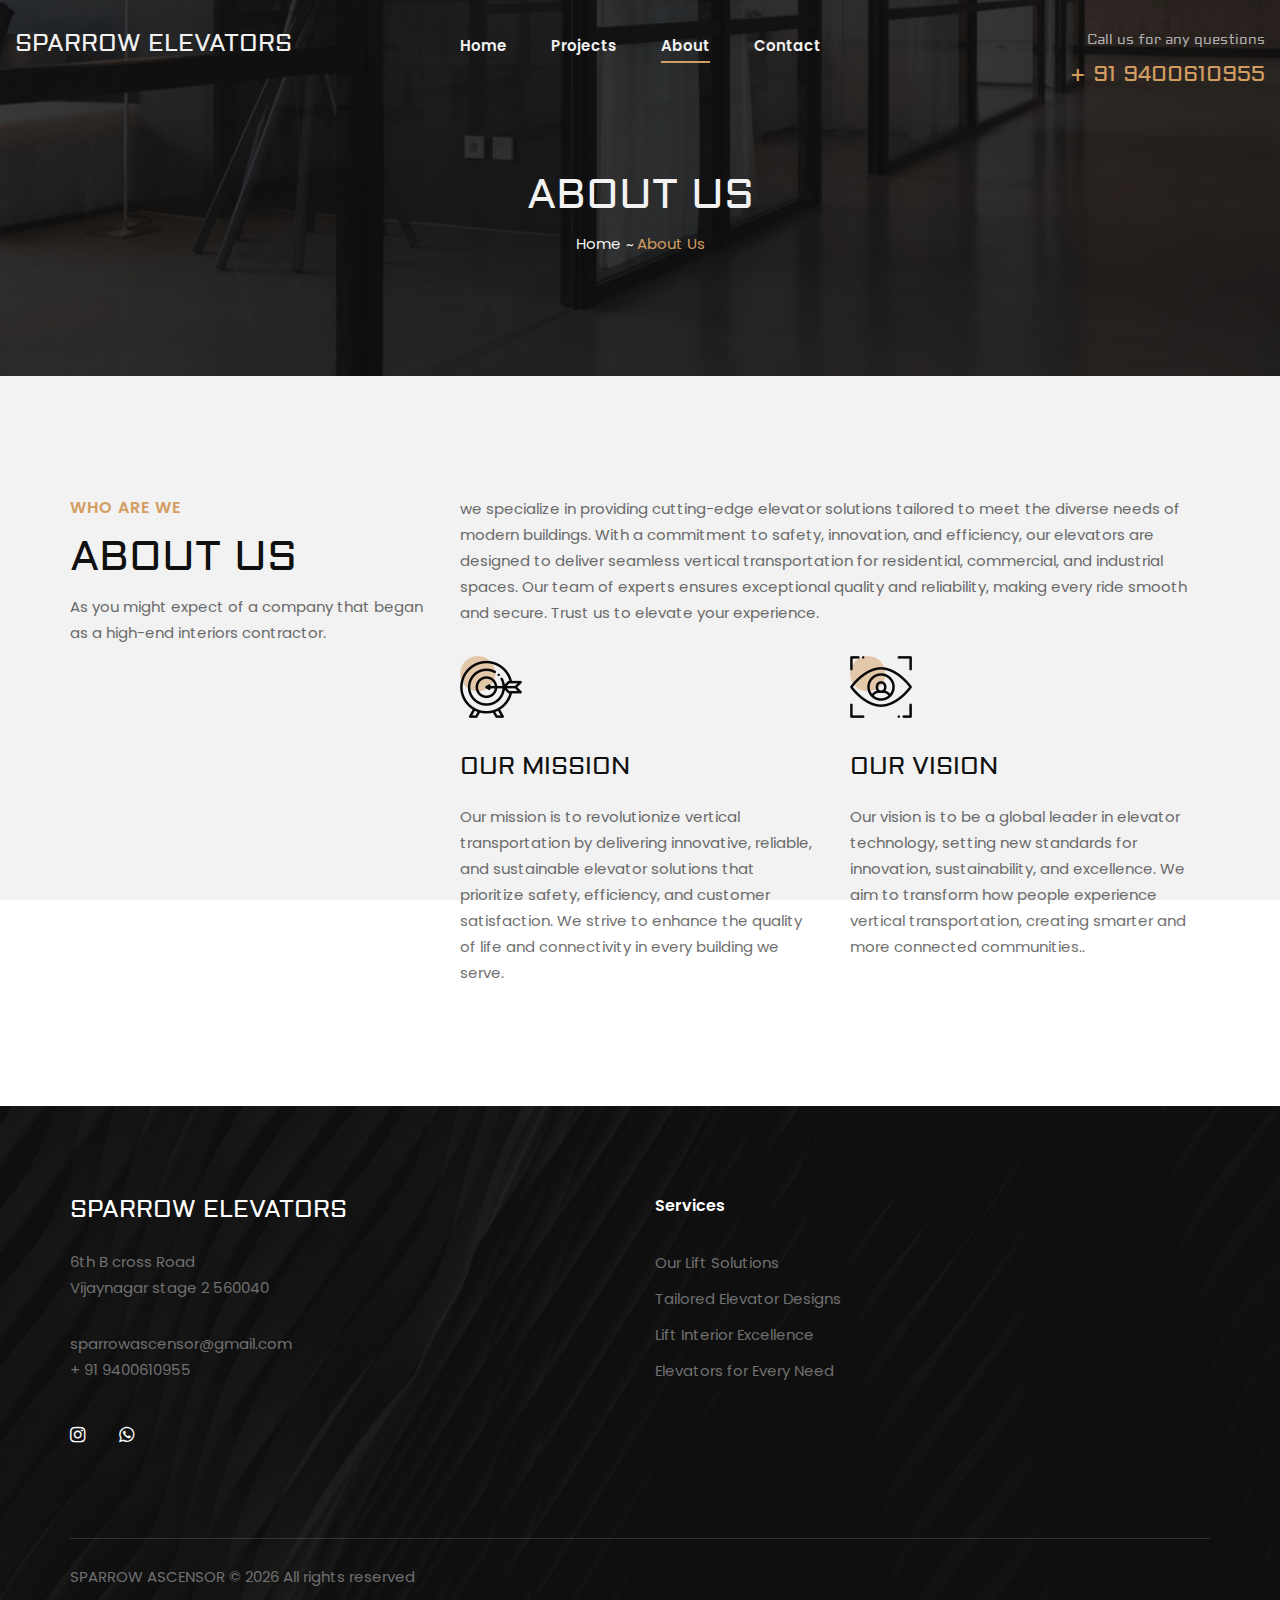
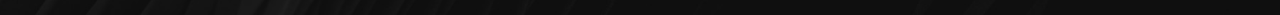
==== commit 061b3847: "Final changes" ====
--- a/about.html
+++ b/about.html
@@ -1,13 +1,13 @@
 <!DOCTYPE html>
-<html lang="zxx">
+<html>
 
 <head>
     <meta charset="UTF-8">
-    <meta name="description" content="Staging Template">
-    <meta name="keywords" content="Staging, unica, creative, html">
+    <meta name="description" content="Interior Design">
+    <meta name="keywords" content="Interior Design, Lift, customlifts, html">
     <meta name="viewport" content="width=device-width, initial-scale=1.0">
     <meta http-equiv="X-UA-Compatible" content="ie=edge">
-    <title>Staging | Template</title>
+    <title>SPARROW ELEVATORS</title>
 
     <!-- Google Font -->
     <link href="https://fonts.googleapis.com/css2?family=Poppins:wght@300;400;500;600;700;800;900&display=swap"
@@ -178,7 +178,7 @@
     <!-- Call To Action Section End -->
 
     <!-- Team Section Begin -->
-    <section class="team spad">
+    <!-- <section class="team spad">
         <div class="container">
             <div class="row">
                 <div class="col-lg-9 col-md-8 col-sm-6">
@@ -250,7 +250,7 @@
                 </div>
             </div>
         </div>
-    </section>
+    </section> -->
     <!-- Team Section End -->
 
     <!-- Footer Section Begin -->
@@ -270,10 +270,8 @@
                             <li>+ 91 9400610955</li>
                         </ul>
                         <div class="footer__social">
-                            <a href="#"><i class="fa fa-facebook"></i></a>
-                            <a href="#"><i class="fa fa-twitter"></i></a>
-                            <a href="#"><i class="fa fa-instagram"></i></a>
-                            <a href="#"><i class="fa fa-linkedin"></i></a>
+                            <a href="https://www.instagram.com/sparrowelevators"><i class="fa fa-instagram"></i></a>
+                            <a href="https://wa.me/9400610955"><i class="fa fa-whatsapp"></i></a>
                         </div>
                     </div>
                 </div>
@@ -281,10 +279,10 @@
                     <div class="footer__widget">
                         <h6>Services</h6>
                         <ul>
-                            <li><a href="#">Architecture</a></li>
-                            <li><a href="#">Interior Design</a></li>
-                            <li><a href="#">Exterior Design</a></li>
-                            <li><a href="#">Planning</a></li>
+                            <li><a>Our Lift Solutions</a></li>
+                            <li><a>Tailored Elevator Designs</a></li>
+                            <li><a>Lift Interior Excellence</a></li>
+                            <li><a>Elevators for Every Need</a></li>
                         </ul>
                     </div>
                 </div>
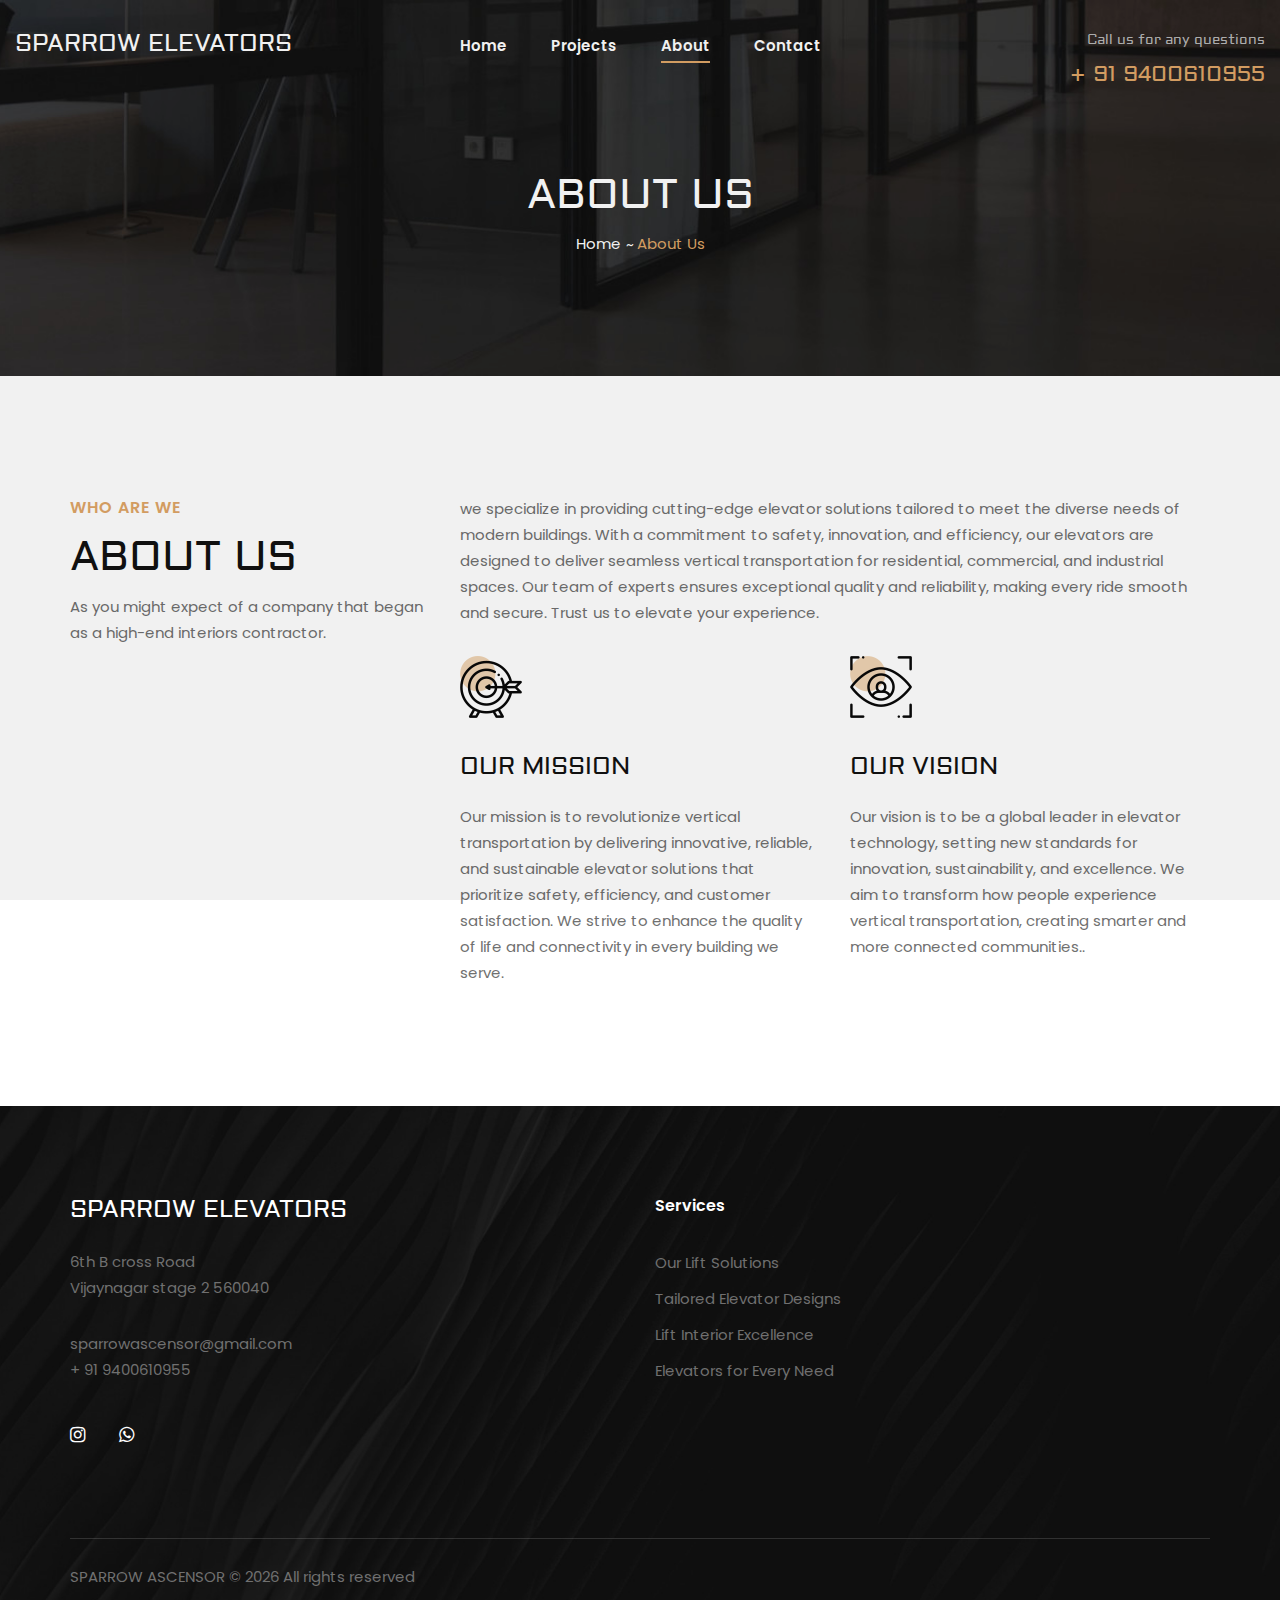
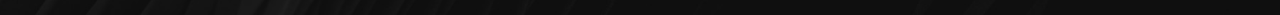
==== commit 20cf65ca: "Final Changes" ====
--- a/about.html
+++ b/about.html
@@ -271,7 +271,7 @@
                         </ul>
                         <div class="footer__social">
                             <a href="https://www.instagram.com/sparrowelevators"><i class="fa fa-instagram"></i></a>
-                            <a href="https://wa.me/9400610955"><i class="fa fa-whatsapp"></i></a>
+                            <a href="https://wa.me/8197267323"><i class="fa fa-whatsapp"></i></a>
                         </div>
                     </div>
                 </div>
--- a/css/style.css
+++ b/css/style.css
@@ -1216,6 +1216,20 @@
 	/* Add a hover color */
 }
 
+.phone-link {
+	text-decoration: none;
+	/* Remove underline if desired */
+	color: inherit;
+	/* Inherit the color from the parent */
+}
+
+.phone-link:hover {
+	cursor: pointer;
+	/* Show pointer cursor on hover */
+	color: #dfa667;
+	/* Optional: Change text color on hover */
+}
+
 /*---------------------
   Project Details
 -----------------------*/
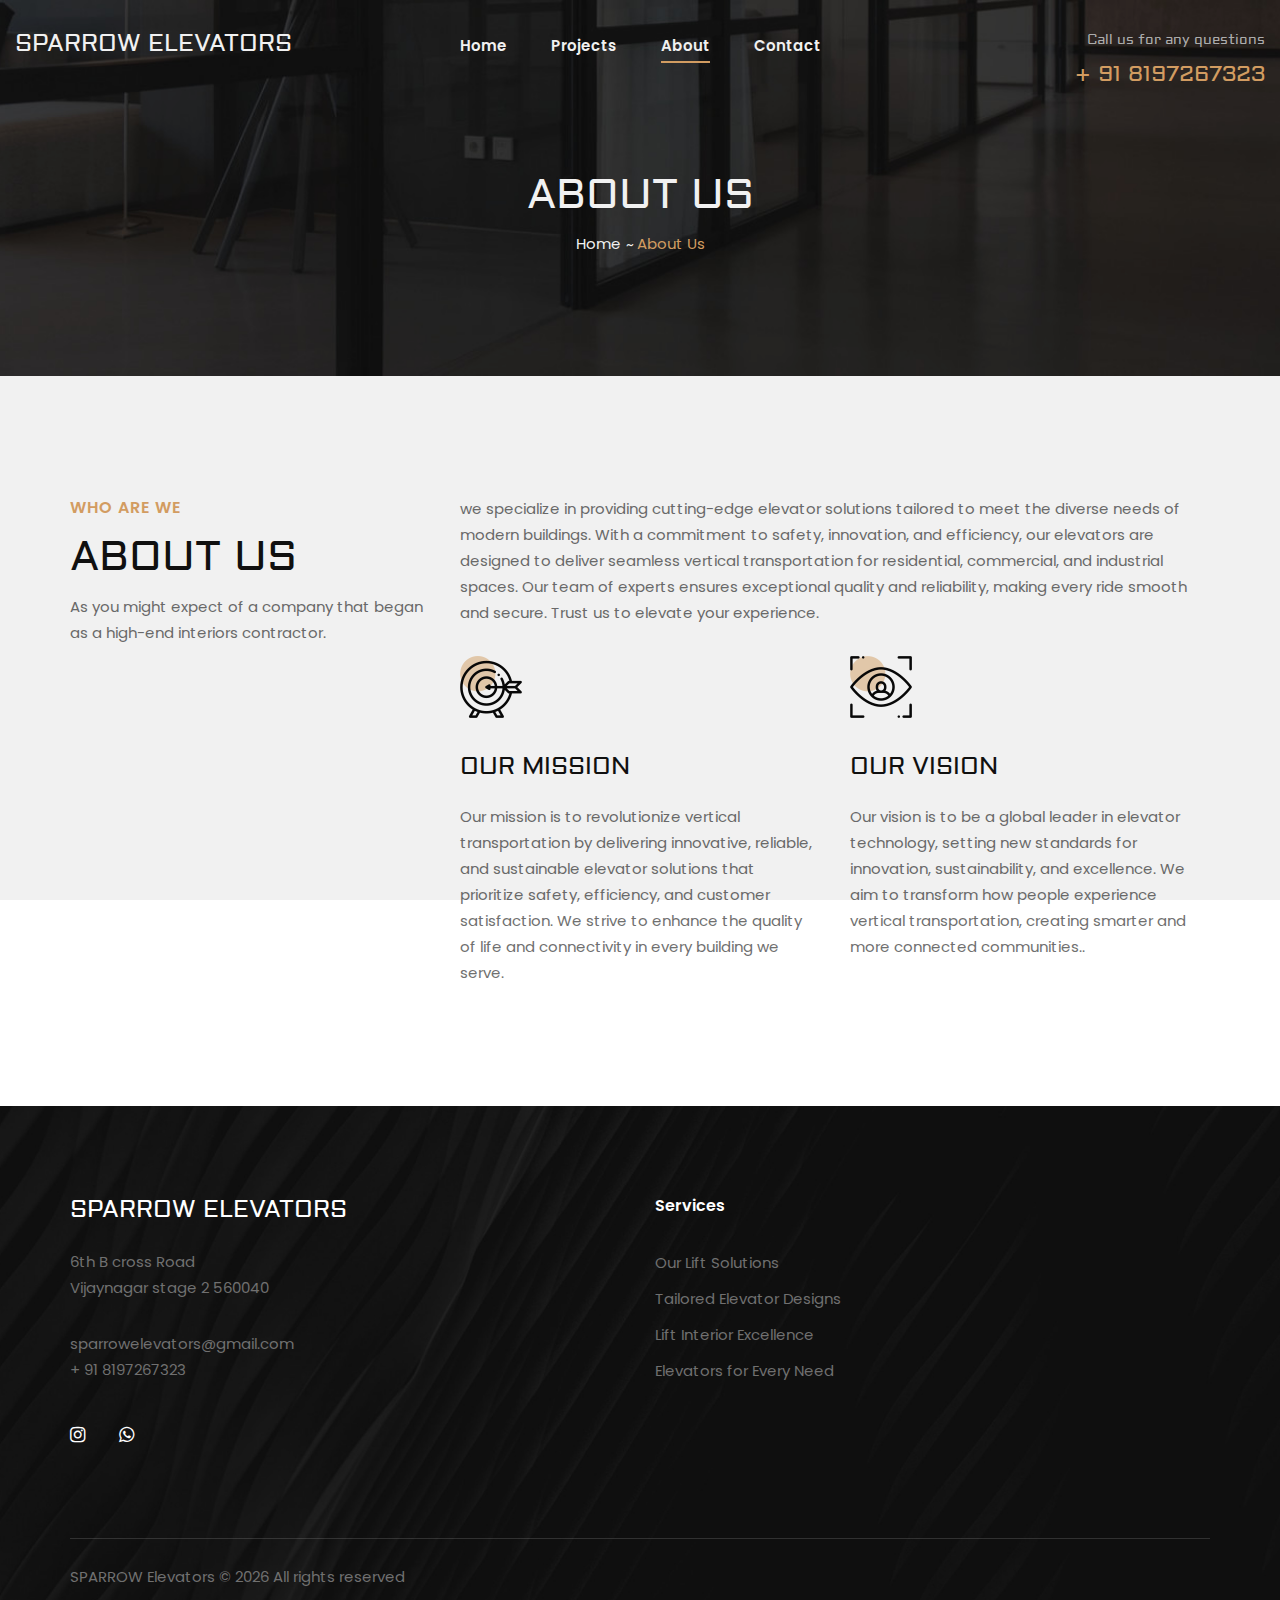
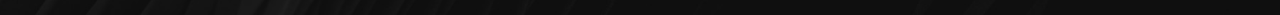
==== commit fdd94a35: "Final changes" ====
--- a/about.html
+++ b/about.html
@@ -3,8 +3,8 @@
 
 <head>
     <meta charset="UTF-8">
-    <meta name="description" content="Interior Design">
-    <meta name="keywords" content="Interior Design, Lift, customlifts, html">
+    <meta name="description" content="Lifts Design">
+    <meta name="keywords" content="Lifts Design, Lift, customlifts, html">
     <meta name="viewport" content="width=device-width, initial-scale=1.0">
     <meta http-equiv="X-UA-Compatible" content="ie=edge">
     <title>SPARROW ELEVATORS</title>
@@ -41,7 +41,7 @@
         <div id="mobile-menu-wrap"></div>
         <div class="offcanvas__widget">
             <span>Call us for any questions</span>
-            <h4>+01 123 456 789</h4>
+            <h4>+ 91 8197267323</h4>
         </div>
     </div>
     <!-- Offcanvas Menu End -->
@@ -80,7 +80,7 @@
                 <div class="col-lg-3">
                     <div class="header__widget">
                         <span>Call us for any questions</span>
-                        <h4>+ 91 9400610955</h4>
+                        <h4>+ 91 8197267323</h4>
                     </div>
                 </div>
             </div>
@@ -266,8 +266,8 @@
                         </div>
                         <p>6th B cross Road<br />Vijaynagar stage 2 560040</p>
                         <ul>
-                            <li>sparrowascensor@gmail.com</li>
-                            <li>+ 91 9400610955</li>
+                            <li>sparrowelevators@gmail.com</li>
+                            <li>+ 91 8197267323</li>
                         </ul>
                         <div class="footer__social">
                             <a href="https://www.instagram.com/sparrowelevators"><i class="fa fa-instagram"></i></a>
@@ -292,7 +292,7 @@
                     <div class="col-lg-8 col-md-7">
                         <div class="copyright__text">
                             <p>SPARROW
-                                ASCENSOR ©
+                                Elevators ©
                                 <script>
                                     document.write(new Date().getFullYear());
                                 </script> All rights reserved</a>
--- a/css/style.css
+++ b/css/style.css
@@ -1576,9 +1576,9 @@
 
 .about__pic__inner:after {
 	position: absolute;
-	left: 50px;
+	left: 100px;
 	top: 50px;
-	height: 600px;
+	height: 550px;
 	width: 470px;
 	border: 15px solid rgba(185, 175, 134, 0.2);
 	content: "";
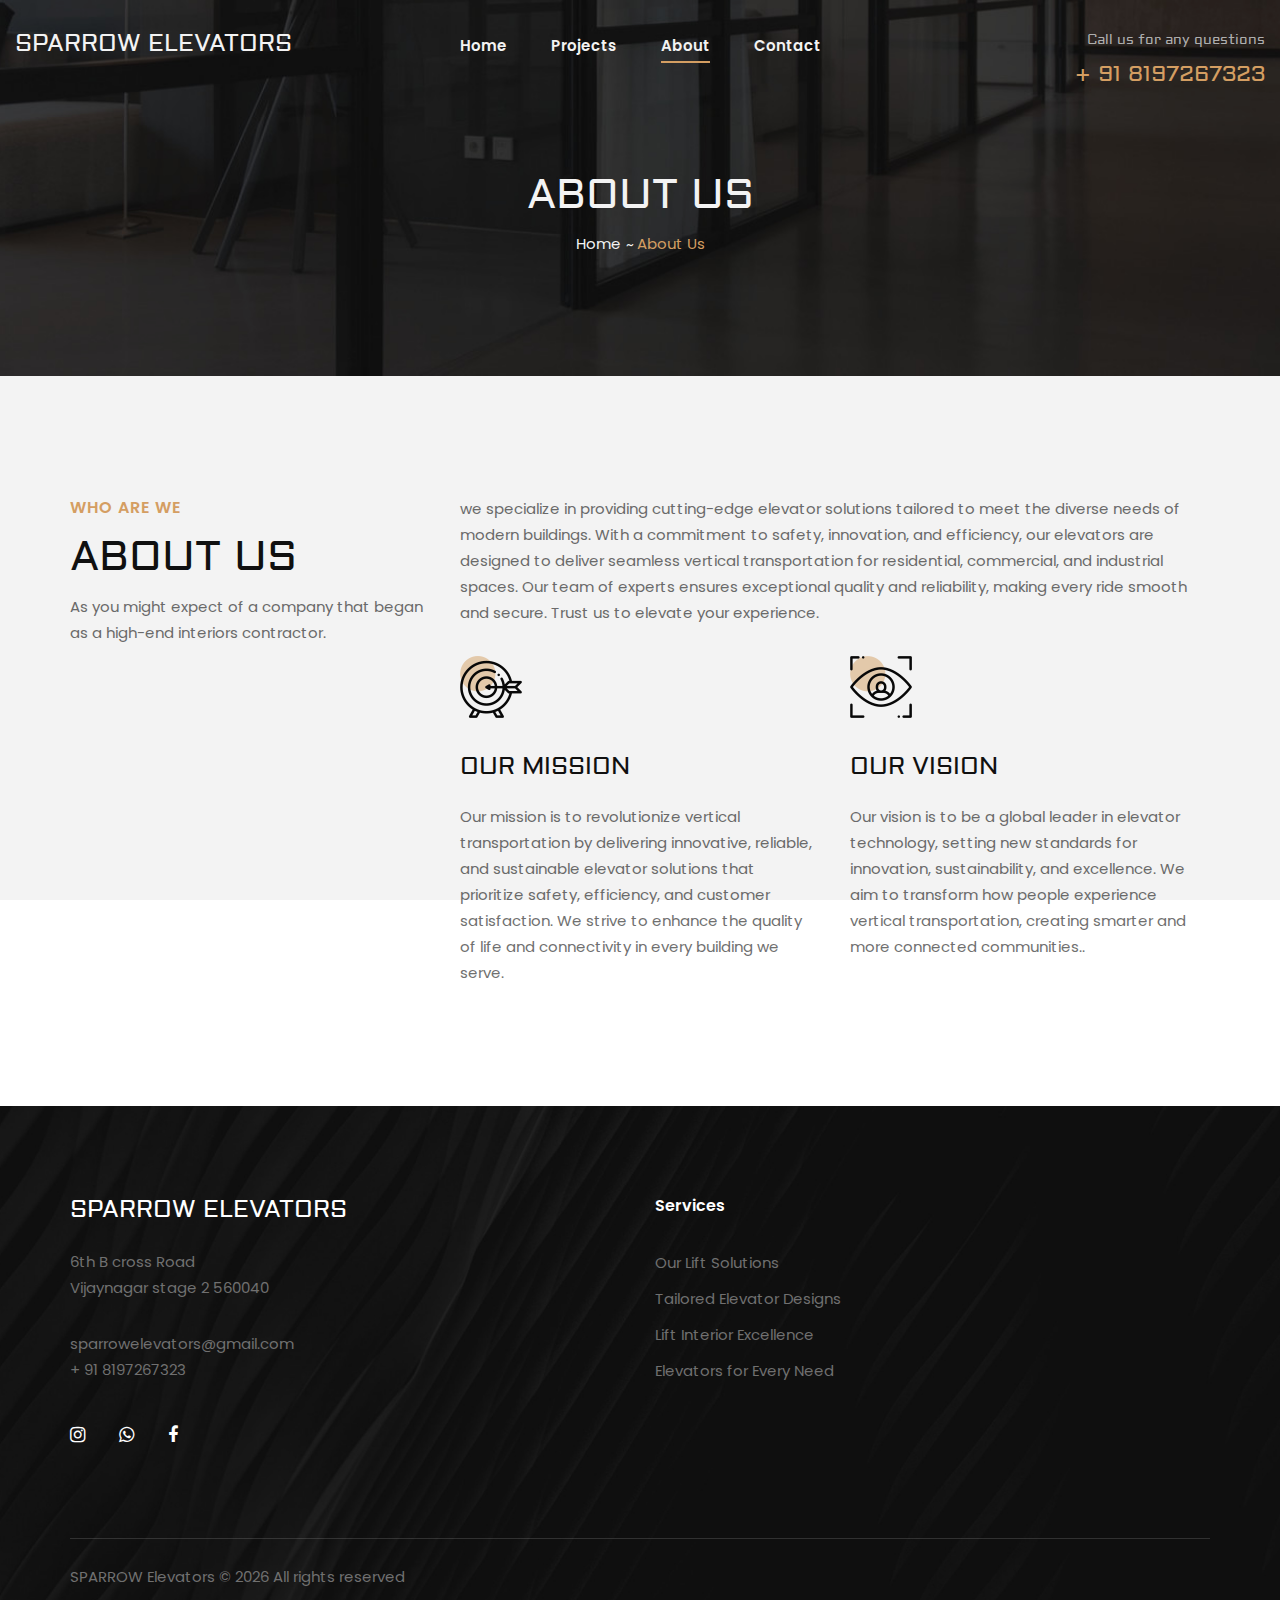
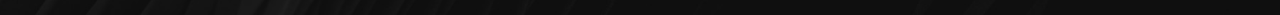
==== commit e51eb0b7: "Final changes" ====
--- a/about.html
+++ b/about.html
@@ -272,6 +272,8 @@
                         <div class="footer__social">
                             <a href="https://www.instagram.com/sparrowelevators"><i class="fa fa-instagram"></i></a>
                             <a href="https://wa.me/8197267323"><i class="fa fa-whatsapp"></i></a>
+                            <a href="https://www.facebook.com/profile.php?id=100071473728211&mibextid=ZbWKwL"><i
+                                    class="fa fa-facebook"></i></a>
                         </div>
                     </div>
                 </div>
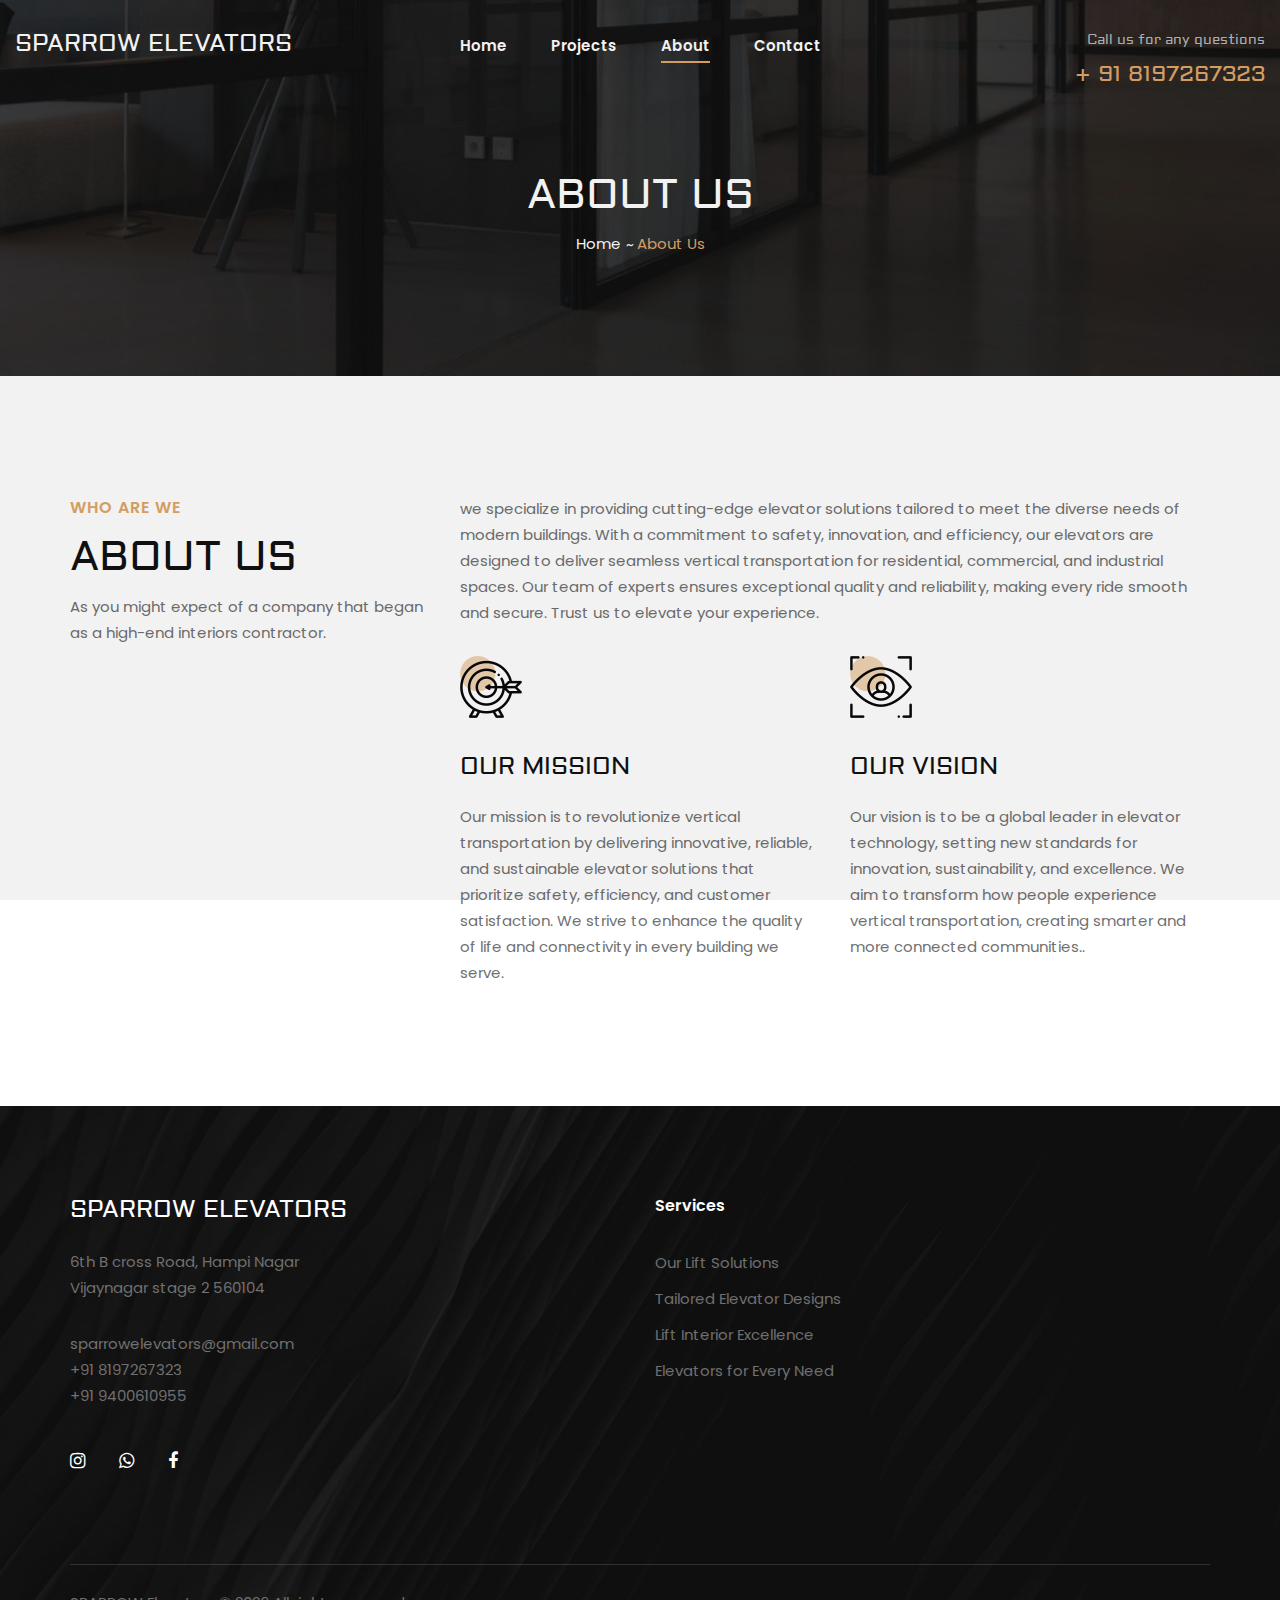
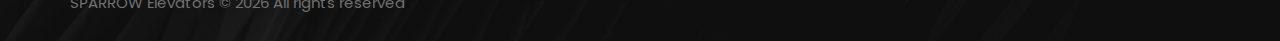
==== commit 10baf4b7: "Project Changes" ====
--- a/about.html
+++ b/about.html
@@ -264,10 +264,11 @@
                             <h4>SPARROW
                                 ELEVATORS</h4>
                         </div>
-                        <p>6th B cross Road<br />Vijaynagar stage 2 560040</p>
+                        <p>6th B cross Road, Hampi Nagar<br />Vijaynagar stage 2 560104</p>
                         <ul>
                             <li>sparrowelevators@gmail.com</li>
-                            <li>+ 91 8197267323</li>
+                            <li>+91 8197267323</li>
+                            <li>+91 9400610955</li>
                         </ul>
                         <div class="footer__social">
                             <a href="https://www.instagram.com/sparrowelevators"><i class="fa fa-instagram"></i></a>
